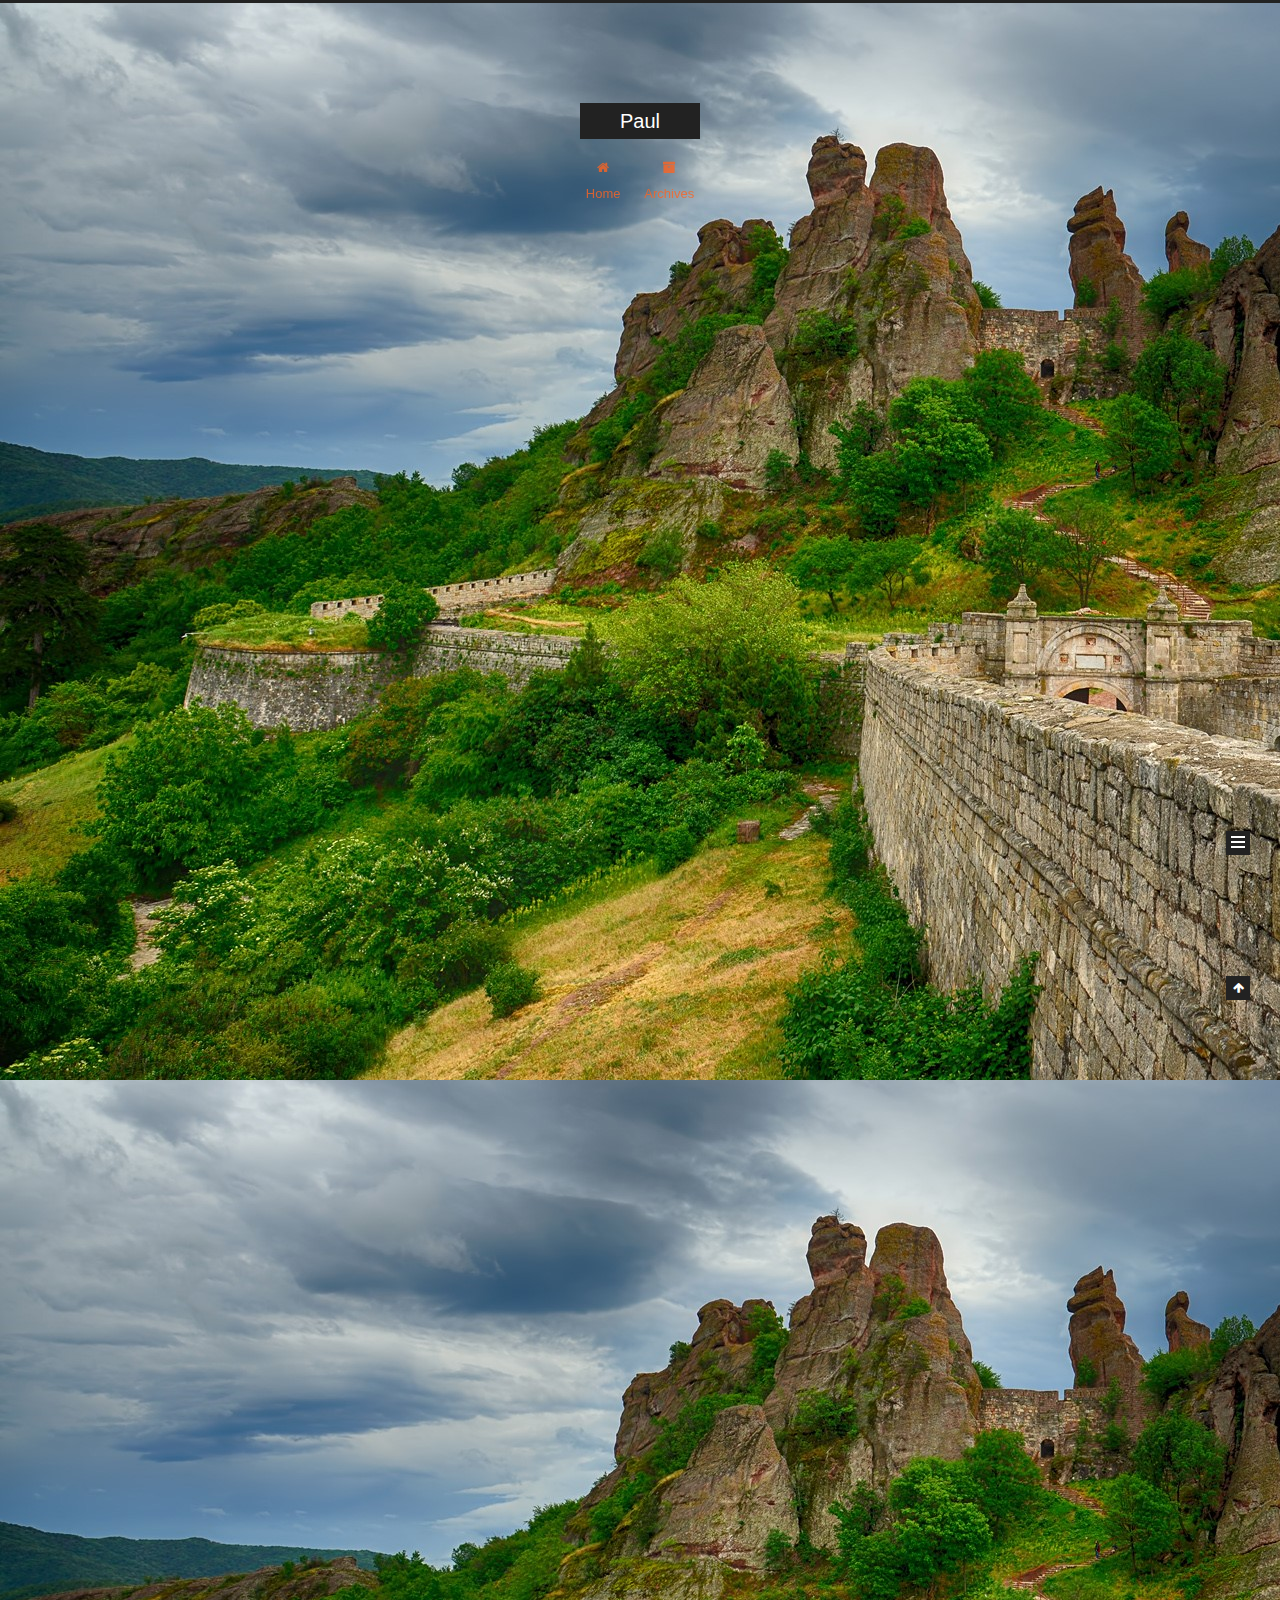
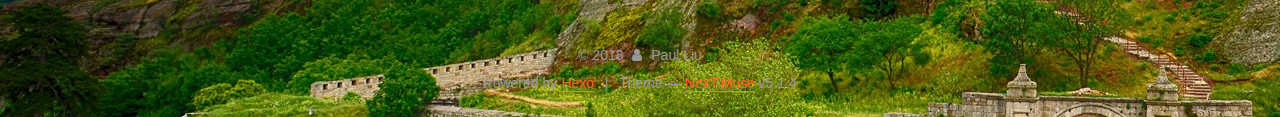
==== index.html @ 0e0c4d27 "Site updated: 2018-06-23 10:55:35" ====
<!DOCTYPE html>



  


<html class="theme-next muse use-motion" lang="">
<head>
  <meta charset="UTF-8"/>
<meta http-equiv="X-UA-Compatible" content="IE=edge" />
<meta name="viewport" content="width=device-width, initial-scale=1, maximum-scale=1"/>
<meta name="theme-color" content="#222">









<meta http-equiv="Cache-Control" content="no-transform" />
<meta http-equiv="Cache-Control" content="no-siteapp" />
















  
  
  <link href="/lib/fancybox/source/jquery.fancybox.css?v=2.1.5" rel="stylesheet" type="text/css" />







<link href="/lib/font-awesome/css/font-awesome.min.css?v=4.6.2" rel="stylesheet" type="text/css" />

<link href="/css/main.css?v=5.1.4" rel="stylesheet" type="text/css" />


  <link rel="apple-touch-icon" sizes="180x180" href="/images/apple-touch-icon-next.png?v=5.1.4">


  <link rel="icon" type="image/png" sizes="32x32" href="/images/favicon-32x32-next.png?v=5.1.4">


  <link rel="icon" type="image/png" sizes="16x16" href="/images/favicon-16x16-next.png?v=5.1.4">


  <link rel="mask-icon" href="/images/logo.svg?v=5.1.4" color="#222">





  <meta name="keywords" content="Hexo, NexT" />










<meta property="og:type" content="website">
<meta property="og:title" content="Paul">
<meta property="og:url" content="http://yoursite.com/index.html">
<meta property="og:site_name" content="Paul">
<meta property="og:locale" content="default">
<meta name="twitter:card" content="summary">
<meta name="twitter:title" content="Paul">



<script type="text/javascript" id="hexo.configurations">
  var NexT = window.NexT || {};
  var CONFIG = {
    root: '/',
    scheme: 'Muse',
    version: '5.1.4',
    sidebar: {"position":"left","display":"post","offset":12,"b2t":false,"scrollpercent":false,"onmobile":false},
    fancybox: true,
    tabs: true,
    motion: {"enable":true,"async":false,"transition":{"post_block":"fadeIn","post_header":"slideDownIn","post_body":"slideDownIn","coll_header":"slideLeftIn","sidebar":"slideUpIn"}},
    duoshuo: {
      userId: '0',
      author: 'Author'
    },
    algolia: {
      applicationID: '',
      apiKey: '',
      indexName: '',
      hits: {"per_page":10},
      labels: {"input_placeholder":"Search for Posts","hits_empty":"We didn't find any results for the search: ${query}","hits_stats":"${hits} results found in ${time} ms"}
    }
  };
</script>



  <link rel="canonical" href="http://yoursite.com/"/>





  <title>Paul</title>
  








</head>

<body itemscope itemtype="http://schema.org/WebPage" lang="default">

  
  
    
  

  <div class="container sidebar-position-left 
  page-home">
    <div class="headband"></div>

    <header id="header" class="header" itemscope itemtype="http://schema.org/WPHeader">
      <div class="header-inner"><div class="site-brand-wrapper">
  <div class="site-meta ">
    

    <div class="custom-logo-site-title">
      <a href="/"  class="brand" rel="start">
        <span class="logo-line-before"><i></i></span>
        <span class="site-title">Paul</span>
        <span class="logo-line-after"><i></i></span>
      </a>
    </div>
      
        <p class="site-subtitle"></p>
      
  </div>

  <div class="site-nav-toggle">
    <button>
      <span class="btn-bar"></span>
      <span class="btn-bar"></span>
      <span class="btn-bar"></span>
    </button>
  </div>
</div>

<nav class="site-nav">
  

  
    <ul id="menu" class="menu">
      
        
        <li class="menu-item menu-item-home">
          <a href="/" rel="section">
            
              <i class="menu-item-icon fa fa-fw fa-home"></i> <br />
            
            Home
          </a>
        </li>
      
        
        <li class="menu-item menu-item-archives">
          <a href="/archives/" rel="section">
            
              <i class="menu-item-icon fa fa-fw fa-archive"></i> <br />
            
            Archives
          </a>
        </li>
      

      
    </ul>
  

  
</nav>



 </div>
    </header>

    <main id="main" class="main">
      <div class="main-inner">
        <div class="content-wrap">
          <div id="content" class="content">
            
  <section id="posts" class="posts-expand">
    
      

  

  
  
  

  <article class="post post-type-normal" itemscope itemtype="http://schema.org/Article">
  
  
  
  <div class="post-block">
    <link itemprop="mainEntityOfPage" href="http://yoursite.com/2018/06/22/first-new-post/">

    <span hidden itemprop="author" itemscope itemtype="http://schema.org/Person">
      <meta itemprop="name" content="Paul Liu">
      <meta itemprop="description" content="">
      <meta itemprop="image" content="/images/avatar.gif">
    </span>

    <span hidden itemprop="publisher" itemscope itemtype="http://schema.org/Organization">
      <meta itemprop="name" content="Paul">
    </span>

    
      <header class="post-header">

        
        
          <h1 class="post-title" itemprop="name headline">
                
                <a class="post-title-link" href="/2018/06/22/first-new-post/" itemprop="url">first new post</a></h1>
        

        <div class="post-meta">
          <span class="post-time">
            
              <span class="post-meta-item-icon">
                <i class="fa fa-calendar-o"></i>
              </span>
              
                <span class="post-meta-item-text">Posted on</span>
              
              <time title="Post created" itemprop="dateCreated datePublished" datetime="2018-06-22T20:59:33+08:00">
                2018-06-22
              </time>
            

            

            
          </span>

          

          
            
          

          
          

          

          

          

        </div>
      </header>
    

    
    
    
    <div class="post-body" itemprop="articleBody">

      
      

      
        
          
            
          
        
      
    </div>
    
    
    

    

    

    

    <footer class="post-footer">
      

      

      

      
      
        <div class="post-eof"></div>
      
    </footer>
  </div>
  
  
  
  </article>


    
      

  

  
  
  

  <article class="post post-type-normal" itemscope itemtype="http://schema.org/Article">
  
  
  
  <div class="post-block">
    <link itemprop="mainEntityOfPage" href="http://yoursite.com/2018/06/22/hello-world/">

    <span hidden itemprop="author" itemscope itemtype="http://schema.org/Person">
      <meta itemprop="name" content="Paul Liu">
      <meta itemprop="description" content="">
      <meta itemprop="image" content="/images/avatar.gif">
    </span>

    <span hidden itemprop="publisher" itemscope itemtype="http://schema.org/Organization">
      <meta itemprop="name" content="Paul">
    </span>

    
      <header class="post-header">

        
        
          <h1 class="post-title" itemprop="name headline">
                
                <a class="post-title-link" href="/2018/06/22/hello-world/" itemprop="url">Hello World</a></h1>
        

        <div class="post-meta">
          <span class="post-time">
            
              <span class="post-meta-item-icon">
                <i class="fa fa-calendar-o"></i>
              </span>
              
                <span class="post-meta-item-text">Posted on</span>
              
              <time title="Post created" itemprop="dateCreated datePublished" datetime="2018-06-22T19:06:23+08:00">
                2018-06-22
              </time>
            

            

            
          </span>

          

          
            
          

          
          

          

          

          

        </div>
      </header>
    

    
    
    
    <div class="post-body" itemprop="articleBody">

      
      

      
        
          
            <p>第一篇博客</p>
<p>Welcome to <a href="https://hexo.io/" target="_blank" rel="noopener">Hexo</a>! This is your very first post. Check <a href="https://hexo.io/docs/" target="_blank" rel="noopener">documentation</a> for more info.  <a href="https://paul12345666.github.io/CustomizedSite/" target="_blank" rel="noopener">另一个网站</a> or you can ask me on <a href="https://github.com/hexojs/hexo/issues" target="_blank" rel="noopener">GitHub</a>.</p>
<h2 id="Quick-Start"><a href="#Quick-Start" class="headerlink" title="Quick Start"></a>Quick Start</h2><h3 id="Create-a-new-post"><a href="#Create-a-new-post" class="headerlink" title="Create a new post"></a>Create a new post</h3><figure class="highlight bash"><table><tr><td class="gutter"><pre><span class="line">1</span><br><span class="line">2</span><br><span class="line">3</span><br><span class="line">4</span><br></pre></td><td class="code"><pre><span class="line">$ hexo new <span class="string">"My New Post"</span></span><br><span class="line">$ hexo new <span class="string">"My New Post"</span>$ hexo new <span class="string">"My New Post"</span>$ hexo new <span class="string">"My New Post"</span></span><br><span class="line">$ hexo new <span class="string">"My New Post"</span></span><br><span class="line">$ hexo new <span class="string">"My New Post"</span></span><br></pre></td></tr></table></figure>
<p>More info: <a href="https://hexo.io/docs/writing.html" target="_blank" rel="noopener">Writing</a></p>
<h3 id="Run-server"><a href="#Run-server" class="headerlink" title="Run server"></a>Run server</h3><figure class="highlight bash"><table><tr><td class="gutter"><pre><span class="line">1</span><br></pre></td><td class="code"><pre><span class="line">$ hexo server</span><br></pre></td></tr></table></figure>
<p>More info: <a href="https://hexo.io/docs/server.html" target="_blank" rel="noopener">Server</a></p>
<h3 id="Generate-static-files"><a href="#Generate-static-files" class="headerlink" title="Generate static files"></a>Generate static files</h3><figure class="highlight bash"><table><tr><td class="gutter"><pre><span class="line">1</span><br></pre></td><td class="code"><pre><span class="line">$ hexo generate</span><br></pre></td></tr></table></figure>
<p>More info: <a href="https://hexo.io/docs/generating.html" target="_blank" rel="noopener">Generating</a></p>
<h3 id="Deploy-to-remote-sites"><a href="#Deploy-to-remote-sites" class="headerlink" title="Deploy to remote sites"></a>Deploy to remote sites</h3><figure class="highlight bash"><table><tr><td class="gutter"><pre><span class="line">1</span><br></pre></td><td class="code"><pre><span class="line">$ hexo deploy</span><br></pre></td></tr></table></figure>
<p>More info: <a href="https://hexo.io/docs/deployment.html" target="_blank" rel="noopener">Deployment</a></p>

          
        
      
    </div>
    
    
    

    

    

    

    <footer class="post-footer">
      

      

      

      
      
        <div class="post-eof"></div>
      
    </footer>
  </div>
  
  
  
  </article>


    
  </section>

  


          </div>
          


          

        </div>
        
          
  
  <div class="sidebar-toggle">
    <div class="sidebar-toggle-line-wrap">
      <span class="sidebar-toggle-line sidebar-toggle-line-first"></span>
      <span class="sidebar-toggle-line sidebar-toggle-line-middle"></span>
      <span class="sidebar-toggle-line sidebar-toggle-line-last"></span>
    </div>
  </div>

  <aside id="sidebar" class="sidebar">
    
    <div class="sidebar-inner">

      

      

      <section class="site-overview-wrap sidebar-panel sidebar-panel-active">
        <div class="site-overview">
          <div class="site-author motion-element" itemprop="author" itemscope itemtype="http://schema.org/Person">
            
              <p class="site-author-name" itemprop="name">Paul Liu</p>
              <p class="site-description motion-element" itemprop="description"></p>
          </div>

          <nav class="site-state motion-element">

            
              <div class="site-state-item site-state-posts">
              
                <a href="/archives/">
              
                  <span class="site-state-item-count">2</span>
                  <span class="site-state-item-name">posts</span>
                </a>
              </div>
            

            

            

          </nav>

          

          

          
          

          
          

          

        </div>
      </section>

      

      

    </div>
  </aside>


        
      </div>
    </main>

    <footer id="footer" class="footer">
      <div class="footer-inner">
        <div class="copyright">&copy; <span itemprop="copyrightYear">2018</span>
  <span class="with-love">
    <i class="fa fa-user"></i>
  </span>
  <span class="author" itemprop="copyrightHolder">Paul Liu</span>

  
</div>


  <div class="powered-by">Powered by <a class="theme-link" target="_blank" href="https://hexo.io">Hexo</a></div>



  <span class="post-meta-divider">|</span>



  <div class="theme-info">Theme &mdash; <a class="theme-link" target="_blank" href="https://github.com/iissnan/hexo-theme-next">NexT.Muse</a> v5.1.4</div>




        







        
      </div>
    </footer>

    
      <div class="back-to-top">
        <i class="fa fa-arrow-up"></i>
        
      </div>
    

    

  </div>

  

<script type="text/javascript">
  if (Object.prototype.toString.call(window.Promise) !== '[object Function]') {
    window.Promise = null;
  }
</script>









  












  
  
    <script type="text/javascript" src="/lib/jquery/index.js?v=2.1.3"></script>
  

  
  
    <script type="text/javascript" src="/lib/fastclick/lib/fastclick.min.js?v=1.0.6"></script>
  

  
  
    <script type="text/javascript" src="/lib/jquery_lazyload/jquery.lazyload.js?v=1.9.7"></script>
  

  
  
    <script type="text/javascript" src="/lib/velocity/velocity.min.js?v=1.2.1"></script>
  

  
  
    <script type="text/javascript" src="/lib/velocity/velocity.ui.min.js?v=1.2.1"></script>
  

  
  
    <script type="text/javascript" src="/lib/fancybox/source/jquery.fancybox.pack.js?v=2.1.5"></script>
  


  


  <script type="text/javascript" src="/js/src/utils.js?v=5.1.4"></script>

  <script type="text/javascript" src="/js/src/motion.js?v=5.1.4"></script>



  
  

  

  


  <script type="text/javascript" src="/js/src/bootstrap.js?v=5.1.4"></script>



  


  




	





  





  












  





  

  

  

  
  

  

  

  

</body>
</html>
---- css/main.css ----
/* normalize.css v3.0.2 | MIT License | git.io/normalize */
html {
  font-family: sans-serif; /* 1 */
  -ms-text-size-adjust: 100%; /* 2 */
  -webkit-text-size-adjust: 100%; /* 2 */
}
body {
  margin: 0;
}
article,
aside,
details,
figcaption,
figure,
footer,
header,
hgroup,
main,
menu,
nav,
section,
summary {
  display: block;
}
audio,
canvas,
progress,
video {
  display: inline-block; /* 1 */
  vertical-align: baseline; /* 2 */
}
audio:not([controls]) {
  display: none;
  height: 0;
}
[hidden],
template {
  display: none;
}
a {
  background-color: transparent;
}
a:active,
a:hover {
  outline: 0;
}
abbr[title] {
  border-bottom: 1px dotted;
}
b,
strong {
  font-weight: bold;
}
dfn {
  font-style: italic;
}
h1 {
  font-size: 2em;
  margin: 0.67em 0;
}
mark {
  background: #ff0;
  color: #000;
}
small {
  font-size: 80%;
}
sub,
sup {
  font-size: 75%;
  line-height: 0;
  position: relative;
  vertical-align: baseline;
}
sup {
  top: -0.5em;
}
sub {
  bottom: -0.25em;
}
img {
  border: 0;
}
svg:not(:root) {
  overflow: hidden;
}
figure {
  margin: 1em 40px;
}
hr {
  -moz-box-sizing: content-box;
  box-sizing: content-box;
  height: 0;
}
pre {
  overflow: auto;
}
code,
kbd,
pre,
samp {
  font-family: monospace, monospace;
  font-size: 1em;
}
button,
input,
optgroup,
select,
textarea {
  color: inherit; /* 1 */
  font: inherit; /* 2 */
  margin: 0; /* 3 */
}
button {
  overflow: visible;
}
button,
select {
  text-transform: none;
}
button,
html input[type="button"],
input[type="reset"],
input[type="submit"] {
  -webkit-appearance: button; /* 2 */
  cursor: pointer; /* 3 */
}
button[disabled],
html input[disabled] {
  cursor: default;
}
button::-moz-focus-inner,
input::-moz-focus-inner {
  border: 0;
  padding: 0;
}
input {
  line-height: normal;
}
input[type="checkbox"],
input[type="radio"] {
  box-sizing: border-box; /* 1 */
  padding: 0; /* 2 */
}
input[type="number"]::-webkit-inner-spin-button,
input[type="number"]::-webkit-outer-spin-button {
  height: auto;
}
input[type="search"] {
  -webkit-appearance: textfield; /* 1 */
  -moz-box-sizing: content-box;
  -webkit-box-sizing: content-box; /* 2 */
  box-sizing: content-box;
}
input[type="search"]::-webkit-search-cancel-button,
input[type="search"]::-webkit-search-decoration {
  -webkit-appearance: none;
}
fieldset {
  border: 1px solid #c0c0c0;
  margin: 0 2px;
  padding: 0.35em 0.625em 0.75em;
}
legend {
  border: 0; /* 1 */
  padding: 0; /* 2 */
}
textarea {
  overflow: auto;
}
optgroup {
  font-weight: bold;
}
table {
  border-collapse: collapse;
  border-spacing: 0;
}
td,
th {
  padding: 0;
}
::selection {
  background: #262a30;
  color: #fc6423;
}
body {
  position: relative;
  font-family: 'Lato', "PingFang SC", "Microsoft YaHei", sans-serif;
  font-size: 14px;
  line-height: 2;
  color: #87daff;
  background: #fc6423;
}
@media (max-width: 767px) {
  body {
    padding-right: 0 !important;
  }
}
@media (min-width: 768px) and (max-width: 991px) {
  body {
    padding-right: 0 !important;
  }
}
@media (min-width: 1600px) {
  body {
    font-size: 16px;
  }
}
h1,
h2,
h3,
h4,
h5,
h6 {
  margin: 0;
  padding: 0;
  font-weight: bold;
  line-height: 1.5;
  font-family: 'Lato', "PingFang SC", "Microsoft YaHei", sans-serif;
}
h2,
h3,
h4,
h5,
h6 {
  margin: 20px 0 15px;
}
h1 {
  font-size: 22px;
}
@media (max-width: 767px) {
  h1 {
    font-size: 18px;
  }
}
h2 {
  font-size: 20px;
}
@media (max-width: 767px) {
  h2 {
    font-size: 16px;
  }
}
h3 {
  font-size: 18px;
}
@media (max-width: 767px) {
  h3 {
    font-size: 14px;
  }
}
h4 {
  font-size: 16px;
}
@media (max-width: 767px) {
  h4 {
    font-size: 12px;
  }
}
h5 {
  font-size: 14px;
}
@media (max-width: 767px) {
  h5 {
    font-size: 10px;
  }
}
h6 {
  font-size: 12px;
}
@media (max-width: 767px) {
  h6 {
    font-size: 8px;
  }
}
p {
  margin: 0 0 20px 0;
}
a {
  color: #fc6423;
  text-decoration: none;
  outline: none;
  border-bottom: 1px solid #999;
  word-wrap: break-word;
}
a:hover {
  color: #eee;
  border-bottom-color: #222;
}
blockquote {
  margin: 0;
  padding: 0;
}
img {
  display: block;
  margin: auto;
  max-width: 100%;
  height: auto;
}
hr {
  margin: 40px 0;
  height: 3px;
  border: none;
  background-color: #ddd;
  background-image: repeating-linear-gradient(-45deg, #fff, #fff 4px, transparent 4px, transparent 8px);
}
blockquote {
  padding: 0 15px;
  color: #666;
  border-left: 4px solid #ddd;
}
blockquote cite::before {
  content: "-";
  padding: 0 5px;
}
dt {
  font-weight: 700;
}
dd {
  margin: 0;
  padding: 0;
}
kbd {
  border: 1px solid #ccc;
  border-radius: 0.2em;
  box-shadow: 0.1em 0.1em 0.2em rgba(0,0,0,0.1);
  background-color: #f9f9f9;
  font-family: inherit;
  background-image: -webkit-linear-gradient(top, #eee, #fff, #eee);
  padding: 0.1em 0.3em;
  white-space: nowrap;
}
.text-left {
  text-align: left;
}
.text-center {
  text-align: center;
}
.text-right {
  text-align: right;
}
.text-justify {
  text-align: justify;
}
.text-nowrap {
  white-space: nowrap;
}
.text-lowercase {
  text-transform: lowercase;
}
.text-uppercase {
  text-transform: uppercase;
}
.text-capitalize {
  text-transform: capitalize;
}
.center-block {
  display: block;
  margin-left: auto;
  margin-right: auto;
}
.clearfix:before,
.clearfix:after {
  content: " ";
  display: table;
}
.clearfix:after {
  clear: both;
}
.pullquote {
  width: 45%;
}
.pullquote.left {
  float: left;
  margin-left: 5px;
  margin-right: 10px;
}
.pullquote.right {
  float: right;
  margin-left: 10px;
  margin-right: 5px;
}
.affix.affix.affix {
  position: fixed;
}
.translation {
  margin-top: -20px;
  font-size: 14px;
  color: #999;
}
.scrollbar-measure {
  width: 100px;
  height: 100px;
  overflow: scroll;
  position: absolute;
  top: -9999px;
}
.use-motion .motion-element {
  opacity: 0;
}
table {
  margin: 20px 0;
  width: 100%;
  border-collapse: collapse;
  border-spacing: 0;
  border: 1px solid #ddd;
  font-size: 14px;
  table-layout: fixed;
  word-wrap: break-all;
}
table>tbody>tr:nth-of-type(odd) {
  background-color: #f9f9f9;
}
table>tbody>tr:hover {
  background-color: #f5f5f5;
}
caption,
th,
td {
  padding: 8px;
  text-align: left;
  vertical-align: middle;
  font-weight: normal;
}
th,
td {
  border-bottom: 3px solid #ddd;
  border-right: 1px solid #eee;
}
th {
  padding-bottom: 10px;
  font-weight: 700;
}
td {
  border-bottom-width: 1px;
}
html,
body {
  height: 100%;
}
.container {
  position: relative;
  min-height: 100%;
}
.header-inner {
  margin: 0 auto;
  padding: 100px 0 70px;
  width: 700px;
}
@media (min-width: 1600px) {
  .container .header-inner {
    width: 900px;
  }
}
.main {
  padding-bottom: 150px;
}
.main-inner {
  margin: 0 auto;
  width: 700px;
}
@media (min-width: 1600px) {
  .container .main-inner {
    width: 900px;
  }
}
.footer {
  position: absolute;
  left: 0;
  bottom: 0;
  width: 100%;
  min-height: 50px;
}
.footer-inner {
  box-sizing: border-box;
  margin: 20px auto;
  width: 700px;
}
@media (min-width: 1600px) {
  .container .footer-inner {
    width: 900px;
  }
}
pre,
.highlight {
  overflow: auto;
  margin: 20px 0;
  padding: 0;
  font-size: 13px;
  color: #4d4d4c;
  background: #f7f7f7;
  line-height: 1.6;
}
pre,
code {
  font-family: consolas, Menlo, "PingFang SC", "Microsoft YaHei", monospace;
}
code {
  padding: 2px 4px;
  word-wrap: break-word;
  color: #ff2a2a;
  background: #eee;
  border-radius: 3px;
  font-size: 13px;
}
pre {
  padding: 10px;
}
pre code {
  padding: 0;
  color: #4d4d4c;
  background: none;
  text-shadow: none;
}
.highlight {
  border-radius: 1px;
}
.highlight pre {
  border: none;
  margin: 0;
  padding: 10px 0;
}
.highlight table {
  margin: 0;
  width: auto;
  border: none;
}
.highlight td {
  border: none;
  padding: 0;
}
.highlight figcaption {
  font-size: 1em;
  color: #4d4d4c;
  line-height: 1em;
  margin-bottom: 1em;
}
.highlight figcaption:before,
.highlight figcaption:after {
  content: " ";
  display: table;
}
.highlight figcaption:after {
  clear: both;
}
.highlight figcaption a {
  float: right;
  color: #4d4d4c;
}
.highlight figcaption a:hover {
  border-bottom-color: #4d4d4c;
}
.highlight .gutter pre {
  padding-left: 10px;
  padding-right: 10px;
  color: #869194;
  text-align: right;
  background-color: #eff2f3;
}
.highlight .code pre {
  width: 100%;
  padding-left: 10px;
  padding-right: 10px;
  background-color: #f7f7f7;
}
.highlight .line {
  height: 20px;
}
.gutter {
  -webkit-user-select: none;
  -moz-user-select: none;
  -ms-user-select: none;
  user-select: none;
}
.gist table {
  width: auto;
}
.gist table td {
  border: none;
}
pre .deletion {
  background: #fdd;
}
pre .addition {
  background: #dfd;
}
pre .meta {
  color: #8959a8;
}
pre .comment {
  color: #8e908c;
}
pre .variable,
pre .attribute,
pre .tag,
pre .regexp,
pre .ruby .constant,
pre .xml .tag .title,
pre .xml .pi,
pre .xml .doctype,
pre .html .doctype,
pre .css .id,
pre .css .class,
pre .css .pseudo {
  color: #c82829;
}
pre .number,
pre .preprocessor,
pre .built_in,
pre .literal,
pre .params,
pre .constant,
pre .command {
  color: #f5871f;
}
pre .ruby .class .title,
pre .css .rules .attribute,
pre .string,
pre .value,
pre .inheritance,
pre .header,
pre .ruby .symbol,
pre .xml .cdata,
pre .special,
pre .number,
pre .formula {
  color: #718c00;
}
pre .title,
pre .css .hexcolor {
  color: #3e999f;
}
pre .function,
pre .python .decorator,
pre .python .title,
pre .ruby .function .title,
pre .ruby .title .keyword,
pre .perl .sub,
pre .javascript .title,
pre .coffeescript .title {
  color: #4271ae;
}
pre .keyword,
pre .javascript .function {
  color: #8959a8;
}
.full-image.full-image.full-image.full-image {
  border: none;
  max-width: 100%;
  width: auto;
  margin: 20px auto 25px;
}
@media (min-width: 992px) {
  .full-image.full-image.full-image.full-image {
    max-width: none;
    width: 110%;
    margin: 25px -5%;
  }
}
.blockquote-center,
.page-home .post-type-quote blockquote,
.page-post-detail .post-type-quote blockquote {
  position: relative;
  margin: 40px 0;
  padding: 0;
  border-left: none;
  text-align: center;
}
.blockquote-center::before,
.page-home .post-type-quote blockquote::before,
.page-post-detail .post-type-quote blockquote::before,
.blockquote-center::after,
.page-home .post-type-quote blockquote::after,
.page-post-detail .post-type-quote blockquote::after {
  position: absolute;
  content: ' ';
  display: block;
  width: 100%;
  height: 24px;
  opacity: 0.2;
  background-repeat: no-repeat;
  background-position: 0 -6px;
  background-size: 22px 22px;
}
.blockquote-center::before,
.page-home .post-type-quote blockquote::before,
.page-post-detail .post-type-quote blockquote::before {
  top: -20px;
  background-image: url("../images/quote-l.svg");
  border-top: 1px solid #ccc;
}
.blockquote-center::after,
.page-home .post-type-quote blockquote::after,
.page-post-detail .post-type-quote blockquote::after {
  bottom: -20px;
  background-image: url("../images/quote-r.svg");
  border-bottom: 1px solid #ccc;
  background-position: 100% 8px;
}
.blockquote-center p,
.page-home .post-type-quote blockquote p,
.page-post-detail .post-type-quote blockquote p,
.blockquote-center div,
.page-home .post-type-quote blockquote div,
.page-post-detail .post-type-quote blockquote div {
  text-align: center;
}
.post .post-body .group-picture img {
  box-sizing: border-box;
  padding: 0 3px;
  border: none;
}
.post .group-picture-row {
  overflow: hidden;
  margin-top: 6px;
}
.post .group-picture-row:first-child {
  margin-top: 0;
}
.post .group-picture-column {
  float: left;
}
.page-post-detail .post-body .group-picture-column {
  float: none;
  margin-top: 10px;
  width: auto !important;
}
.page-post-detail .post-body .group-picture-column img {
  margin: 0 auto;
}
.page-archive .group-picture-container {
  overflow: hidden;
}
.page-archive .group-picture-row {
  float: left;
}
.page-archive .group-picture-row:first-child {
  margin-top: 6px;
}
.page-archive .group-picture-column {
  max-width: 150px;
  max-height: 150px;
}
.post-body .note {
  position: relative;
  padding: 15px;
  margin-bottom: 20px;
  border: 1px solid #eee;
  border-left-width: 5px;
  border-radius: 3px;
}
.post-body .note h2,
.post-body .note h3,
.post-body .note h4,
.post-body .note h5,
.post-body .note h6 {
  margin-top: 0;
  margin-bottom: 0;
  border-bottom: initial;
  padding-top: 0 !important;
}
.post-body .note p:first-child,
.post-body .note ul:first-child,
.post-body .note ol:first-child,
.post-body .note table:first-child,
.post-body .note pre:first-child,
.post-body .note blockquote:first-child {
  margin-top: 0;
}
.post-body .note p:last-child,
.post-body .note ul:last-child,
.post-body .note ol:last-child,
.post-body .note table:last-child,
.post-body .note pre:last-child,
.post-body .note blockquote:last-child {
  margin-bottom: 0;
}
.post-body .note.default {
  border-left-color: #777;
}
.post-body .note.default h2,
.post-body .note.default h3,
.post-body .note.default h4,
.post-body .note.default h5,
.post-body .note.default h6 {
  color: #777;
}
.post-body .note.primary {
  border-left-color: #6f42c1;
}
.post-body .note.primary h2,
.post-body .note.primary h3,
.post-body .note.primary h4,
.post-body .note.primary h5,
.post-body .note.primary h6 {
  color: #6f42c1;
}
.post-body .note.info {
  border-left-color: #428bca;
}
.post-body .note.info h2,
.post-body .note.info h3,
.post-body .note.info h4,
.post-body .note.info h5,
.post-body .note.info h6 {
  color: #428bca;
}
.post-body .note.success {
  border-left-color: #5cb85c;
}
.post-body .note.success h2,
.post-body .note.success h3,
.post-body .note.success h4,
.post-body .note.success h5,
.post-body .note.success h6 {
  color: #5cb85c;
}
.post-body .note.warning {
  border-left-color: #f0ad4e;
}
.post-body .note.warning h2,
.post-body .note.warning h3,
.post-body .note.warning h4,
.post-body .note.warning h5,
.post-body .note.warning h6 {
  color: #f0ad4e;
}
.post-body .note.danger {
  border-left-color: #d9534f;
}
.post-body .note.danger h2,
.post-body .note.danger h3,
.post-body .note.danger h4,
.post-body .note.danger h5,
.post-body .note.danger h6 {
  color: #d9534f;
}
.post-body .label {
  display: inline;
  padding: 0 2px;
  white-space: nowrap;
}
.post-body .label.default {
  background-color: #f0f0f0;
}
.post-body .label.primary {
  background-color: #efe6f7;
}
.post-body .label.info {
  background-color: #e5f2f8;
}
.post-body .label.success {
  background-color: #e7f4e9;
}
.post-body .label.warning {
  background-color: #fcf6e1;
}
.post-body .label.danger {
  background-color: #fae8eb;
}
.post-body .tabs {
  position: relative;
  display: block;
  margin-bottom: 20px;
  padding-top: 10px;
}
.post-body .tabs ul.nav-tabs {
  margin: 0;
  padding: 0;
  display: flex;
  margin-bottom: -1px;
}
@media (max-width: 413px) {
  .post-body .tabs ul.nav-tabs {
    display: block;
    margin-bottom: 5px;
  }
}
.post-body .tabs ul.nav-tabs li.tab {
  list-style-type: none !important;
  margin: 0 0.25em 0 0;
  border-top: 3px solid transparent;
  border-left: 1px solid transparent;
  border-right: 1px solid transparent;
}
@media (max-width: 413px) {
  .post-body .tabs ul.nav-tabs li.tab {
    margin: initial;
    border-top: 1px solid transparent;
    border-left: 3px solid transparent;
    border-right: 1px solid transparent;
    border-bottom: 1px solid transparent;
  }
}
.post-body .tabs ul.nav-tabs li.tab a {
  outline: 0;
  border-bottom: initial;
  display: block;
  line-height: 1.8em;
  padding: 0.25em 0.75em;
  transition-duration: 0.2s;
  transition-timing-function: ease-out;
  transition-delay: 0s;
}
.post-body .tabs ul.nav-tabs li.tab a i {
  width: 1.285714285714286em;
}
.post-body .tabs ul.nav-tabs li.tab.active {
  border-top: 3px solid #fc6423;
  border-left: 1px solid #ddd;
  border-right: 1px solid #ddd;
  background-color: #fff;
}
@media (max-width: 413px) {
  .post-body .tabs ul.nav-tabs li.tab.active {
    border-top: 1px solid #ddd;
    border-left: 3px solid #fc6423;
    border-right: 1px solid #ddd;
    border-bottom: 1px solid #ddd;
  }
}
.post-body .tabs ul.nav-tabs li.tab.active a {
  cursor: default;
  color: #fc6423;
}
.post-body .tabs .tab-content {
  background-color: #fff;
}
.post-body .tabs .tab-content .tab-pane {
  border: 1px solid #ddd;
  padding: 20px 20px 0 20px;
}
.post-body .tabs .tab-content .tab-pane:not(.active) {
  display: none !important;
}
.post-body .tabs .tab-content .tab-pane.active {
  display: block !important;
}
.btn {
  display: inline-block;
  padding: 0 20px;
  font-size: 14px;
  color: #fff;
  background: #222;
  border: 2px solid #222;
  text-decoration: none;
  border-radius: 0;
  transition-property: background-color;
  transition-duration: 0.2s;
  transition-timing-function: ease-in-out;
  transition-delay: 0s;
  line-height: 2;
}
.btn:hover {
  border-color: #222;
  color: #222;
  background: #fff;
}
.btn +.btn {
  margin: 0 0 8px 8px;
}
.btn .fa-fw {
  width: 1.285714285714286em;
  text-align: left;
}
.btn-bar {
  display: block;
  width: 22px;
  height: 2px;
  background: #87daff;
  border-radius: 1px;
}
.btn-bar+.btn-bar {
  margin-top: 4px;
}
.pagination {
  margin: 120px 0 40px;
  text-align: center;
  border-top: 1px solid #eee;
}
.page-number-basic,
.pagination .prev,
.pagination .next,
.pagination .page-number,
.pagination .space {
  display: inline-block;
  position: relative;
  top: -1px;
  margin: 0 10px;
  padding: 0 11px;
}
@media (max-width: 767px) {
  .page-number-basic,
  .pagination .prev,
  .pagination .next,
  .pagination .page-number,
  .pagination .space {
    margin: 0 5px;
  }
}
.pagination .prev,
.pagination .next,
.pagination .page-number {
  border-bottom: 0;
  border-top: 1px solid #eee;
  transition-property: border-color;
  transition-duration: 0.2s;
  transition-timing-function: ease-in-out;
  transition-delay: 0s;
}
.pagination .prev:hover,
.pagination .next:hover,
.pagination .page-number:hover {
  border-top-color: #222;
}
.pagination .space {
  padding: 0;
  margin: 0;
}
.pagination .prev {
  margin-left: 0;
}
.pagination .next {
  margin-right: 0;
}
.pagination .page-number.current {
  color: #fff;
  background: #ccc;
  border-top-color: #ccc;
}
@media (max-width: 767px) {
  .pagination {
    border-top: none;
  }
  .pagination .prev,
  .pagination .next,
  .pagination .page-number {
    margin-bottom: 10px;
    border-top: 0;
    border-bottom: 1px solid #eee;
    padding: 0 10px;
  }
  .pagination .prev:hover,
  .pagination .next:hover,
  .pagination .page-number:hover {
    border-bottom-color: #222;
  }
}
.comments {
  margin: 60px 20px 0;
}
.tag-cloud {
  text-align: center;
}
.tag-cloud a {
  display: inline-block;
  margin: 10px;
}
.back-to-top {
  box-sizing: border-box;
  position: fixed;
  bottom: -100px;
  right: 30px;
  z-index: 1050;
  padding: 0 6px;
  width: 24px;
  background: #222;
  font-size: 12px;
  opacity: 1;
  color: #fff;
  cursor: pointer;
  text-align: center;
  -webkit-transform: translateZ(0);
  transition-property: bottom;
  transition-duration: 0.2s;
  transition-timing-function: ease-in-out;
  transition-delay: 0s;
}
@media (min-width: 768px) and (max-width: 991px) {
  .back-to-top {
    display: none !important;
  }
}
@media (max-width: 767px) {
  .back-to-top {
    display: none !important;
  }
}
.back-to-top.back-to-top-on {
  bottom: 19px;
}
.header {
  background: transparent;
}
.header-inner {
  position: relative;
}
.headband {
  height: 3px;
  background: #222;
}
.site-meta {
  margin: 0;
  text-align: center;
}
@media (max-width: 767px) {
  .site-meta {
    text-align: center;
  }
}
.brand {
  position: relative;
  display: inline-block;
  padding: 0 40px;
  color: #fff;
  background: #222;
  border-bottom: none;
}
.brand:hover {
  color: #fff;
}
.logo {
  display: inline-block;
  margin-right: 5px;
  line-height: 36px;
  vertical-align: top;
}
.site-title {
  display: inline-block;
  vertical-align: top;
  line-height: 36px;
  font-size: 20px;
  font-weight: normal;
  font-family: 'Lato', "PingFang SC", "Microsoft YaHei", sans-serif;
}
.site-subtitle {
  margin-top: 10px;
  font-size: 13px;
  color: #ff2a2a;
}
.use-motion .brand {
  opacity: 0;
}
.use-motion .logo,
.use-motion .site-title,
.use-motion .site-subtitle {
  opacity: 0;
  position: relative;
  top: -10px;
}
.site-nav-toggle {
  display: none;
  position: absolute;
  top: 10px;
  left: 10px;
}
@media (max-width: 767px) {
  .site-nav-toggle {
    display: block;
  }
}
.site-nav-toggle button {
  margin-top: 2px;
  padding: 9px 10px;
  background: transparent;
  border: none;
}
@media (max-width: 767px) {
  .site-nav {
    display: none;
    margin: 0 -10px;
    padding: 0 10px;
    clear: both;
    border-top: 1px solid #ddd;
  }
}
@media (min-width: 768px) and (max-width: 991px) {
  .site-nav {
    display: block !important;
  }
}
@media (min-width: 992px) {
  .site-nav {
    display: block !important;
  }
}
.menu {
  margin-top: 20px;
  padding-left: 0;
  text-align: center;
}
.menu .menu-item {
  display: inline-block;
  margin: 0 10px;
  list-style: none;
}
@media screen and (max-width: 767px) {
  .menu .menu-item {
    margin-top: 10px;
  }
}
.menu .menu-item a {
  display: block;
  font-size: 13px;
  line-height: inherit;
  border-bottom: 1px solid transparent;
  transition-property: border-color;
  transition-duration: 0.2s;
  transition-timing-function: ease-in-out;
  transition-delay: 0s;
}
.menu .menu-item a:hover {
  border-bottom-color: #222;
}
.menu .menu-item .fa {
  margin-right: 5px;
}
.use-motion .menu-item {
  opacity: 0;
}
.post-body {
  font-family: 'Lato', "PingFang SC", "Microsoft YaHei", sans-serif;
}
@media (max-width: 767px) {
  .post-body {
    word-break: break-word;
  }
}
.post-body .fancybox img {
  display: block !important;
  margin: 0 auto;
  cursor: pointer;
  cursor: zoom-in;
  cursor: -webkit-zoom-in;
}
.post-body .image-caption,
.post-body .figure .caption {
  margin: -20px auto 15px;
  text-align: center;
  font-size: 14px;
  color: #999;
  font-weight: bold;
  line-height: 1;
}
.post-sticky-flag {
  display: inline-block;
  font-size: 16px;
  -ms-transform: rotate(30deg);
  -webkit-transform: rotate(30deg);
  -moz-transform: rotate(30deg);
  -ms-transform: rotate(30deg);
  -o-transform: rotate(30deg);
  transform: rotate(30deg);
}
.use-motion .post-block,
.use-motion .pagination,
.use-motion .comments {
  opacity: 0;
}
.use-motion .post-header {
  opacity: 0;
}
.use-motion .post-body {
  opacity: 0;
}
.use-motion .collection-title {
  opacity: 0;
}
.posts-expand {
  padding-top: 40px;
}
@media (max-width: 767px) {
  .posts-expand {
    margin: 0 20px;
  }
  .post-body pre .gutter pre {
    padding-right: 10px;
  }
  .post-body .highlight {
    margin-left: 0px;
    margin-right: 0px;
    padding: 0;
  }
  .post-body .highlight .gutter pre {
    padding-right: 10px;
  }
}
@media (min-width: 992px) {
  .posts-expand .post-body {
    text-align: justify;
  }
}
.posts-expand .post-body h2,
.posts-expand .post-body h3,
.posts-expand .post-body h4,
.posts-expand .post-body h5,
.posts-expand .post-body h6 {
  padding-top: 10px;
}
.posts-expand .post-body h2 .header-anchor,
.posts-expand .post-body h3 .header-anchor,
.posts-expand .post-body h4 .header-anchor,
.posts-expand .post-body h5 .header-anchor,
.posts-expand .post-body h6 .header-anchor {
  float: right;
  margin-left: 10px;
  color: #ccc;
  border-bottom-style: none;
  visibility: hidden;
}
.posts-expand .post-body h2 .header-anchor:hover,
.posts-expand .post-body h3 .header-anchor:hover,
.posts-expand .post-body h4 .header-anchor:hover,
.posts-expand .post-body h5 .header-anchor:hover,
.posts-expand .post-body h6 .header-anchor:hover {
  color: inherit;
}
.posts-expand .post-body h2:hover .header-anchor,
.posts-expand .post-body h3:hover .header-anchor,
.posts-expand .post-body h4:hover .header-anchor,
.posts-expand .post-body h5:hover .header-anchor,
.posts-expand .post-body h6:hover .header-anchor {
  visibility: visible;
}
.posts-expand .post-body ul li {
  list-style: circle;
}
.posts-expand .post-body img {
  box-sizing: border-box;
  margin: auto;
  padding: 3px;
  border: 1px solid #ddd;
}
.posts-expand .post-body .fancybox img {
  margin: 0 auto 25px;
}
@media (max-width: 767px) {
  .posts-collapse {
    margin: 0 20px;
  }
  .posts-collapse .post-title,
  .posts-collapse .post-meta {
    display: block;
    width: auto;
    text-align: left;
  }
}
.posts-collapse {
  position: relative;
  z-index: 1010;
  margin-left: 55px;
}
.posts-collapse::after {
  content: " ";
  position: absolute;
  top: 20px;
  left: 0;
  margin-left: -2px;
  width: 4px;
  height: 100%;
  background: #f5f5f5;
  z-index: -1;
}
@media (max-width: 767px) {
  .posts-collapse {
    margin: 0 20px;
  }
}
.posts-collapse .collection-title {
  position: relative;
  margin: 60px 0;
}
.posts-collapse .collection-title h1,
.posts-collapse .collection-title h2 {
  margin-left: 20px;
}
.posts-collapse .collection-title small {
  color: #bbb;
  margin-left: 5px;
}
.posts-collapse .collection-title::before {
  content: " ";
  position: absolute;
  left: 0;
  top: 50%;
  margin-left: -4px;
  margin-top: -4px;
  width: 8px;
  height: 8px;
  background: #bbb;
  border-radius: 50%;
}
.posts-collapse .post {
  margin: 30px 0;
}
.posts-collapse .post-header {
  position: relative;
  transition-duration: 0.2s;
  transition-timing-function: ease-in-out;
  transition-delay: 0s;
  transition-property: border;
  border-bottom: 1px dashed #ccc;
}
.posts-collapse .post-header::before {
  content: " ";
  position: absolute;
  left: 0;
  top: 12px;
  width: 6px;
  height: 6px;
  margin-left: -4px;
  background: #bbb;
  border-radius: 50%;
  border: 1px solid #fff;
  transition-duration: 0.2s;
  transition-timing-function: ease-in-out;
  transition-delay: 0s;
  transition-property: background;
}
.posts-collapse .post-header:hover {
  border-bottom-color: #666;
}
.posts-collapse .post-header:hover::before {
  background: #222;
}
.posts-collapse .post-meta {
  position: absolute;
  font-size: 12px;
  left: 20px;
  top: 5px;
}
.posts-collapse .post-comments-count {
  display: none;
}
.posts-collapse .post-title {
  margin-left: 60px;
  font-size: 16px;
  font-weight: normal;
  line-height: inherit;
}
.posts-collapse .post-title::after {
  margin-left: 3px;
  opacity: 0.6;
}
.posts-collapse .post-title a {
  color: #666;
  border-bottom: none;
}
.page-home .post-type-quote .post-header,
.page-post-detail .post-type-quote .post-header,
.page-home .post-type-quote .post-tags,
.page-post-detail .post-type-quote .post-tags {
  display: none;
}
.posts-expand .post-title {
  text-align: center;
  word-break: break-word;
  font-weight: 400;
}
.posts-expand .post-title-link {
  display: inline-block;
  position: relative;
  color: #0684bd;
  border-bottom: none;
  line-height: 1.2;
  vertical-align: top;
}
.posts-expand .post-title-link::before {
  content: "";
  position: absolute;
  width: 100%;
  height: 2px;
  bottom: 0;
  left: 0;
  background-color: #000;
  visibility: hidden;
  -webkit-transform: scaleX(0);
  -moz-transform: scaleX(0);
  -ms-transform: scaleX(0);
  -o-transform: scaleX(0);
  transform: scaleX(0);
  transition-duration: 0.2s;
  transition-timing-function: ease-in-out;
  transition-delay: 0s;
}
.posts-expand .post-title-link:hover::before {
  visibility: visible;
  -webkit-transform: scaleX(1);
  -moz-transform: scaleX(1);
  -ms-transform: scaleX(1);
  -o-transform: scaleX(1);
  transform: scaleX(1);
}
.posts-expand .post-title-link .fa {
  font-size: 16px;
}
.posts-expand .post-meta {
  margin: 3px 0 60px 0;
  color: #999;
  font-family: 'Lato', "PingFang SC", "Microsoft YaHei", sans-serif;
  font-size: 12px;
  text-align: center;
}
.posts-expand .post-meta .post-category-list {
  display: inline-block;
  margin: 0;
  padding: 3px;
}
.posts-expand .post-meta .post-category-list-link {
  color: #999;
}
.posts-expand .post-meta .post-description {
  font-size: 14px;
  margin-top: 2px;
}
.post-meta-divider {
  margin: 0 0.5em;
}
.post-meta-item-icon {
  margin-right: 3px;
}
@media (min-width: 768px) and (max-width: 991px) {
  .post-meta-item-icon {
    display: inline-block;
  }
}
@media (max-width: 767px) {
  .post-meta-item-icon {
    display: inline-block;
  }
}
@media (min-width: 768px) and (max-width: 991px) {
  .post-meta-item-text {
    display: none;
  }
}
@media (max-width: 767px) {
  .post-meta-item-text {
    display: none;
  }
}
@media (max-width: 767px) {
  .posts-expand .post-comments-count {
    display: none;
  }
}
.post-button {
  margin-top: 40px;
}
.posts-expand .post-tags {
  margin-top: 40px;
  text-align: center;
}
.posts-expand .post-tags a {
  display: inline-block;
  margin-right: 10px;
  font-size: 13px;
}
.post-nav {
  display: table;
  margin-top: 15px;
  width: 100%;
  border-top: 1px solid #eee;
}
.post-nav-divider {
  display: table-cell;
  width: 10%;
}
.post-nav-item {
  display: table-cell;
  padding: 10px 0 0 0;
  width: 45%;
  vertical-align: top;
}
.post-nav-item a {
  position: relative;
  display: block;
  line-height: 25px;
  font-size: 14px;
  color: #fc6423;
  border-bottom: none;
}
.post-nav-item a:hover {
  color: #eee;
  border-bottom: none;
}
.post-nav-item a:active {
  top: 2px;
}
.post-nav-item .fa {
  position: absolute;
  top: 8px;
  left: 0;
  font-size: 12px;
}
.post-nav-next a {
  padding-left: 15px;
}
.post-nav-prev {
  text-align: right;
}
.post-nav-prev a {
  padding-right: 15px;
}
.post-nav-prev .fa {
  right: 0;
  left: auto;
}
.posts-expand .post-eof {
  display: block;
  margin: 80px auto 60px;
  width: 8%;
  height: 1px;
  background: #ccc;
  text-align: center;
}
.post:last-child .post-eof.post-eof.post-eof {
  display: none;
}
.post-gallery {
  display: table;
  table-layout: fixed;
  width: 100%;
  border-collapse: separate;
}
.post-gallery-row {
  display: table-row;
}
.post-gallery .post-gallery-img {
  display: table-cell;
  text-align: center;
  vertical-align: middle;
  border: none;
}
.post-gallery .post-gallery-img img {
  max-width: 100%;
  max-height: 100%;
  border: none;
}
.fancybox-close,
.fancybox-close:hover {
  border: none;
}
.rtl.post-body p,
.rtl.post-body a,
.rtl.post-body h1,
.rtl.post-body h2,
.rtl.post-body h3,
.rtl.post-body h4,
.rtl.post-body h5,
.rtl.post-body h6,
.rtl.post-body li,
.rtl.post-body ul,
.rtl.post-body ol {
  direction: rtl;
  font-family: UKIJ Ekran;
}
.rtl.post-title {
  font-family: UKIJ Ekran;
}
.sidebar {
  position: fixed;
  right: 0;
  top: 0;
  bottom: 0;
  width: 0;
  z-index: 1040;
  box-shadow: inset 0 2px 6px #000;
  background: #222;
  -webkit-transform: translateZ(0);
}
.sidebar a {
  color: #999;
  border-bottom-color: #0684bd;
}
.sidebar a:hover {
  color: #eee;
}
@media (min-width: 768px) and (max-width: 991px) {
  .sidebar {
    display: none !important;
  }
}
@media (max-width: 767px) {
  .sidebar {
    display: none !important;
  }
}
.sidebar-inner {
  position: relative;
  padding: 20px 10px;
  color: #999;
  text-align: center;
}
.site-overview-wrap {
  overflow: hidden;
}
.site-overview {
  overflow-y: auto;
  overflow-x: hidden;
}
.sidebar-toggle {
  position: fixed;
  right: 30px;
  bottom: 45px;
  width: 14px;
  height: 14px;
  padding: 5px;
  background: #222;
  line-height: 0;
  z-index: 1050;
  cursor: pointer;
  -webkit-transform: translateZ(0);
}
@media (min-width: 768px) and (max-width: 991px) {
  .sidebar-toggle {
    display: none !important;
  }
}
@media (max-width: 767px) {
  .sidebar-toggle {
    display: none !important;
  }
}
.sidebar-toggle-line {
  position: relative;
  display: inline-block;
  vertical-align: top;
  height: 2px;
  width: 100%;
  background: #fff;
  margin-top: 3px;
}
.sidebar-toggle-line:first-child {
  margin-top: 0;
}
.site-author-image {
  display: block;
  margin: 0 auto;
  padding: 2px;
  max-width: 96px;
  height: auto;
  border: 2px solid #333;
}
.site-author-name {
  margin: 5px 0 0;
  text-align: center;
  color: #f5f5f5;
  font-weight: normal;
}
.site-description {
  margin-top: 5px;
  text-align: center;
  font-size: 14px;
  color: #999;
}
.site-state {
  overflow: hidden;
  line-height: 1.4;
  white-space: nowrap;
  text-align: center;
}
.site-state-item {
  display: inline-block;
  padding: 0 15px;
  border-left: 1px solid #333;
}
.site-state-item:first-child {
  border-left: none;
}
.site-state-item a {
  border-bottom: none;
}
.site-state-item-count {
  display: block;
  text-align: center;
  color: inherit;
  font-weight: 600;
  font-size: 18px;
}
.site-state-item-name {
  font-size: 13px;
  color: inherit;
}
.feed-link {
  margin-top: 20px;
}
.feed-link a {
  display: inline-block;
  padding: 0 15px;
  color: #fc6423;
  border: 1px solid #fc6423;
  border-radius: 4px;
}
.feed-link a i {
  color: #fc6423;
  font-size: 14px;
}
.feed-link a:hover {
  color: #fff;
  background: #fc6423;
}
.feed-link a:hover i {
  color: #fff;
}
.links-of-author {
  margin-top: 20px;
}
.links-of-author a {
  display: inline-block;
  vertical-align: middle;
  margin-right: 10px;
  margin-bottom: 10px;
  border-bottom-color: #0684bd;
  font-size: 13px;
}
.links-of-author a:before {
  display: inline-block;
  vertical-align: middle;
  margin-right: 3px;
  content: " ";
  width: 4px;
  height: 4px;
  border-radius: 50%;
  background: #ff3642;
}
.links-of-blogroll {
  font-size: 13px;
}
.links-of-blogroll-title {
  margin-top: 20px;
  font-size: 14px;
  font-weight: 600;
}
.links-of-blogroll-list {
  margin: 0;
  padding: 0;
  list-style: none;
}
.links-of-blogroll-item {
  padding: 2px 10px;
}
.links-of-blogroll-item a {
  max-width: 280px;
  box-sizing: border-box;
  display: inline-block;
  overflow: hidden;
  white-space: nowrap;
  text-overflow: ellipsis;
}
.sidebar-nav {
  margin: 0 0 20px;
  padding-left: 0;
}
.sidebar-nav li {
  display: inline-block;
  cursor: pointer;
  border-bottom: 1px solid transparent;
  font-size: 14px;
  color: #ff2a2a;
}
.sidebar-nav li:hover {
  color: #f5f5f5;
}
.page-post-detail .sidebar-nav-toc {
  padding: 0 5px;
}
.page-post-detail .sidebar-nav-overview {
  margin-left: 10px;
}
.sidebar-nav .sidebar-nav-active {
  color: #87daff;
  border-bottom-color: #87daff;
}
.sidebar-nav .sidebar-nav-active:hover {
  color: #87daff;
}
.sidebar-panel {
  display: none;
}
.sidebar-panel-active {
  display: block;
}
.post-toc-empty {
  font-size: 14px;
  color: #666;
}
.post-toc-wrap {
  overflow: hidden;
}
.post-toc {
  overflow: auto;
}
.post-toc ol {
  margin: 0;
  padding: 0 2px 5px 10px;
  text-align: left;
  list-style: none;
  font-size: 14px;
}
.post-toc ol > ol {
  padding-left: 0;
}
.post-toc ol a {
  transition-duration: 0.2s;
  transition-timing-function: ease-in-out;
  transition-delay: 0s;
  transition-property: all;
  color: #ff2a2a;
  border-bottom-color: #ff2a2a;
}
.post-toc ol a:hover {
  color: #ff2a2a;
  border-bottom-color: #ff2a2a;
}
.post-toc .nav-item {
  overflow: hidden;
  text-overflow: ellipsis;
  text-align: justify;
  white-space: nowrap;
  line-height: 1.8;
}
.post-toc .nav .nav-child {
  display: none;
}
.post-toc .nav .active > .nav-child {
  display: block;
}
.post-toc .nav .active-current > .nav-child {
  display: block;
}
.post-toc .nav .active-current > .nav-child > .nav-item {
  display: block;
}
.post-toc .nav .active > a {
  color: #87daff;
  border-bottom-color: #87daff;
}
.post-toc .nav .active-current > a {
  color: #87daff;
}
.post-toc .nav .active-current > a:hover {
  color: #87daff;
}
.footer {
  font-size: 14px;
  color: #999;
}
.footer img {
  border: none;
}
.footer-inner {
  text-align: center;
}
.with-love {
  display: inline-block;
  margin: 0 5px;
}
.powered-by,
.theme-info {
  display: inline-block;
}
.cc-license {
  margin-top: 10px;
  text-align: center;
}
.cc-license .cc-opacity {
  opacity: 0.7;
  border-bottom: none;
}
.cc-license .cc-opacity:hover {
  opacity: 0.9;
}
.cc-license img {
  display: inline-block;
}
.theme-next #ds-thread #ds-reset {
  color: #555;
}
.theme-next #ds-thread #ds-reset .ds-replybox {
  margin-bottom: 30px;
}
.theme-next #ds-thread #ds-reset .ds-replybox .ds-avatar,
.theme-next #ds-reset .ds-avatar img {
  box-shadow: none;
}
.theme-next #ds-thread #ds-reset .ds-textarea-wrapper {
  border-color: #c7d4e1;
  background: none;
  border-top-right-radius: 3px;
  border-top-left-radius: 3px;
}
.theme-next #ds-thread #ds-reset .ds-textarea-wrapper textarea {
  height: 60px;
}
.theme-next #ds-reset .ds-rounded-top {
  border-radius: 0;
}
.theme-next #ds-thread #ds-reset .ds-post-toolbar {
  box-sizing: border-box;
  border: 1px solid #c7d4e1;
  background: #f6f8fa;
}
.theme-next #ds-thread #ds-reset .ds-post-options {
  height: 40px;
  border: none;
  background: none;
}
.theme-next #ds-thread #ds-reset .ds-toolbar-buttons {
  top: 11px;
}
.theme-next #ds-thread #ds-reset .ds-sync {
  top: 5px;
}
.theme-next #ds-thread #ds-reset .ds-post-button {
  top: 4px;
  right: 5px;
  width: 90px;
  height: 30px;
  border: 1px solid #c5ced7;
  border-radius: 3px;
  background-image: linear-gradient(#fbfbfc, #f5f7f9);
  color: #60676d;
}
.theme-next #ds-thread #ds-reset .ds-post-button:hover {
  background-position: 0 -30px;
  color: #60676d;
}
.theme-next #ds-thread #ds-reset .ds-comments-info {
  padding: 10px 0;
}
.theme-next #ds-thread #ds-reset .ds-sort {
  display: none;
}
.theme-next #ds-thread #ds-reset li.ds-tab a.ds-current {
  border: none;
  background: #f6f8fa;
  color: #60676d;
}
.theme-next #ds-thread #ds-reset li.ds-tab a.ds-current:hover {
  background-color: #e9f0f7;
  color: #60676d;
}
.theme-next #ds-thread #ds-reset li.ds-tab a {
  border-radius: 2px;
  padding: 5px;
}
.theme-next #ds-thread #ds-reset .ds-login-buttons p {
  color: #999;
  line-height: 36px;
}
.theme-next #ds-thread #ds-reset .ds-login-buttons .ds-service-list li {
  height: 28px;
}
.theme-next #ds-thread #ds-reset .ds-service-list a {
  background: none;
  padding: 5px;
  border: 1px solid;
  border-radius: 3px;
  text-align: center;
}
.theme-next #ds-thread #ds-reset .ds-service-list a:hover {
  color: #fff;
  background: #666;
}
.theme-next #ds-thread #ds-reset .ds-service-list .ds-weibo {
  color: #fc9b00;
  border-color: #fc9b00;
}
.theme-next #ds-thread #ds-reset .ds-service-list .ds-weibo:hover {
  background: #fc9b00;
}
.theme-next #ds-thread #ds-reset .ds-service-list .ds-qq {
  color: #60a3ec;
  border-color: #60a3ec;
}
.theme-next #ds-thread #ds-reset .ds-service-list .ds-qq:hover {
  background: #60a3ec;
}
.theme-next #ds-thread #ds-reset .ds-service-list .ds-renren {
  color: #2e7ac4;
  border-color: #2e7ac4;
}
.theme-next #ds-thread #ds-reset .ds-service-list .ds-renren:hover {
  background: #2e7ac4;
}
.theme-next #ds-thread #ds-reset .ds-service-list .ds-douban {
  color: #37994c;
  border-color: #37994c;
}
.theme-next #ds-thread #ds-reset .ds-service-list .ds-douban:hover {
  background: #37994c;
}
.theme-next #ds-thread #ds-reset .ds-service-list .ds-kaixin {
  color: #fef20d;
  border-color: #fef20d;
}
.theme-next #ds-thread #ds-reset .ds-service-list .ds-kaixin:hover {
  background: #fef20d;
}
.theme-next #ds-thread #ds-reset .ds-service-list .ds-netease {
  color: #f00;
  border-color: #f00;
}
.theme-next #ds-thread #ds-reset .ds-service-list .ds-netease:hover {
  background: #f00;
}
.theme-next #ds-thread #ds-reset .ds-service-list .ds-sohu {
  color: #ffcb05;
  border-color: #ffcb05;
}
.theme-next #ds-thread #ds-reset .ds-service-list .ds-sohu:hover {
  background: #ffcb05;
}
.theme-next #ds-thread #ds-reset .ds-service-list .ds-baidu {
  color: #2831e0;
  border-color: #2831e0;
}
.theme-next #ds-thread #ds-reset .ds-service-list .ds-baidu:hover {
  background: #2831e0;
}
.theme-next #ds-thread #ds-reset .ds-service-list .ds-google {
  color: #166bec;
  border-color: #166bec;
}
.theme-next #ds-thread #ds-reset .ds-service-list .ds-google:hover {
  background: #166bec;
}
.theme-next #ds-thread #ds-reset .ds-service-list .ds-weixin {
  color: #00ce0d;
  border-color: #00ce0d;
}
.theme-next #ds-thread #ds-reset .ds-service-list .ds-weixin:hover {
  background: #00ce0d;
}
.theme-next #ds-thread #ds-reset .ds-service-list .ds-more-services {
  border: none;
}
.theme-next #ds-thread #ds-reset .ds-service-list .ds-more-services:hover {
  background: none;
}
.theme-next #ds-reset .duoshuo-ua-admin {
  display: inline-block;
  color: #f00;
}
.theme-next #ds-reset .duoshuo-ua-platform,
.theme-next #ds-reset .duoshuo-ua-browser {
  color: #ccc;
}
.theme-next #ds-reset .duoshuo-ua-platform .fa,
.theme-next #ds-reset .duoshuo-ua-browser .fa {
  display: inline-block;
  margin-right: 3px;
}
.theme-next #ds-reset .duoshuo-ua-separator {
  display: inline-block;
  margin-left: 5px;
}
.theme-next .this_ua {
  background-color: #ccc !important;
  border-radius: 4px;
  padding: 0 5px !important;
  margin: 1px 1px !important;
  border: 1px solid #bbb !important;
  color: #fff;
  display: inline-block !important;
}
.theme-next .this_ua.admin {
  background-color: #d9534f !important;
  border-color: #d9534f !important;
}
.theme-next .this_ua.platform.iOS,
.theme-next .this_ua.platform.Mac,
.theme-next .this_ua.platform.Windows {
  background-color: #39b3d7 !important;
  border-color: #46b8da !important;
}
.theme-next .this_ua.platform.Linux {
  background-color: #3a3a3a !important;
  border-color: #1f1f1f !important;
}
.theme-next .this_ua.platform.Android {
  background-color: #00c47d !important;
  border-color: #01b171 !important;
}
.theme-next .this_ua.browser.Mobile,
.theme-next .this_ua.browser.Chrome {
  background-color: #5cb85c !important;
  border-color: #4cae4c !important;
}
.theme-next .this_ua.browser.Firefox {
  background-color: #f0ad4e !important;
  border-color: #eea236 !important;
}
.theme-next .this_ua.browser.Maxthon,
.theme-next .this_ua.browser.IE {
  background-color: #428bca !important;
  border-color: #357ebd !important;
}
.theme-next .this_ua.browser.baidu,
.theme-next .this_ua.browser.UCBrowser,
.theme-next .this_ua.browser.Opera {
  background-color: #d9534f !important;
  border-color: #d43f3a !important;
}
.theme-next .this_ua.browser.Android,
.theme-next .this_ua.browser.QQBrowser {
  background-color: #78ace9 !important;
  border-color: #4cae4c !important;
}
.post-spread {
  margin-top: 20px;
  text-align: center;
}
.jiathis_style {
  display: inline-block;
}
.jiathis_style a {
  border: none;
}
.fa {
  font-family: FontAwesome !important;
}
.post-spread {
  margin-top: 20px;
  text-align: center;
}
.bdshare-slide-button-box a {
  border: none;
}
.bdsharebuttonbox {
  display: inline-block;
}
.bdsharebuttonbox a {
  border: none;
}
.local-search-pop-overlay {
  position: fixed;
  width: 100%;
  height: 100%;
  top: 0;
  left: 0;
  z-index: 2080;
  background-color: rgba(0,0,0,0.3);
}
.local-search-popup {
  display: none;
  position: fixed;
  top: 10%;
  left: 50%;
  margin-left: -350px;
  width: 700px;
  height: 80%;
  padding: 0;
  background: #fff;
  color: #333;
  z-index: 9999;
  border-radius: 5px;
}
@media (max-width: 767px) {
  .local-search-popup {
    padding: 0;
    top: 0;
    left: 0;
    margin: 0;
    width: 100%;
    height: 100%;
    border-radius: 0;
  }
}
.local-search-popup ul.search-result-list {
  padding: 0;
  margin: 0 5px;
}
.local-search-popup p.search-result {
  border-bottom: 1px dashed #ccc;
  padding: 5px 0;
}
.local-search-popup a.search-result-title {
  font-weight: bold;
  font-size: 16px;
}
.local-search-popup .search-keyword {
  border-bottom: 1px dashed #f00;
  font-weight: bold;
  color: #f00;
}
.local-search-popup .local-search-header {
  padding: 5px;
  height: 36px;
  background: #f5f5f5;
  border-top-left-radius: 5px;
  border-top-right-radius: 5px;
}
.local-search-popup #local-search-result {
  overflow: auto;
  position: relative;
  padding: 5px 25px;
  height: calc(100% - 55px);
}
.local-search-popup .local-search-input-wrapper {
  display: inline-block;
  width: calc(100% - 90px);
  height: 36px;
  line-height: 36px;
  padding: 0 5px;
}
.local-search-popup .local-search-input-wrapper input {
  padding: 8px 0;
  height: 20px;
  display: block;
  width: 100%;
  outline: none;
  border: none;
  background: transparent;
  vertical-align: middle;
}
.local-search-popup .search-icon,
.local-search-popup .popup-btn-close {
  display: inline-block;
  font-size: 18px;
  color: #999;
  height: 36px;
  width: 18px;
  padding-left: 10px;
  padding-right: 10px;
}
.local-search-popup .search-icon {
  float: left;
}
.local-search-popup .popup-btn-close {
  border-left: 1px solid #eee;
  float: right;
  cursor: pointer;
}
.local-search-popup #no-result {
  position: absolute;
  left: 50%;
  top: 50%;
  -webkit-transform: translate(-50%, -50%);
  -webkit-transform: translate(-50%, -50%);
  -moz-transform: translate(-50%, -50%);
  -ms-transform: translate(-50%, -50%);
  -o-transform: translate(-50%, -50%);
  transform: translate(-50%, -50%);
  color: #ccc;
}
.site-uv,
.site-pv,
.page-pv {
  display: inline-block;
}
.site-uv .busuanzi-value,
.site-pv .busuanzi-value,
.page-pv .busuanzi-value {
  margin: 0 5px;
}
.site-uv {
  margin-right: 10px;
}
.site-uv::after {
  content: "|";
  padding-left: 10px;
}
.page-archive .archive-page-counter {
  position: relative;
  top: 3px;
  left: 20px;
}
@media (max-width: 767px) {
  .page-archive .archive-page-counter {
    top: 5px;
  }
}
.page-archive .posts-collapse .archive-move-on {
  position: absolute;
  top: 11px;
  left: 0;
  margin-left: -6px;
  width: 10px;
  height: 10px;
  opacity: 0.5;
  background: #0684bd;
  border: 1px solid #fff;
  border-radius: 50%;
}
.category-all-page .category-all-title {
  text-align: center;
}
.category-all-page .category-all {
  margin-top: 20px;
}
.category-all-page .category-list {
  margin: 0;
  padding: 0;
  list-style: none;
}
.category-all-page .category-list-item {
  margin: 5px 10px;
}
.category-all-page .category-list-count {
  color: #bbb;
}
.category-all-page .category-list-count:before {
  display: inline;
  content: " (";
}
.category-all-page .category-list-count:after {
  display: inline;
  content: ") ";
}
.category-all-page .category-list-child {
  padding-left: 10px;
}
#schedule ul#event-list {
  padding-left: 30px;
}
#schedule ul#event-list hr {
  margin: 20px 0 45px 0 !important;
  background: #222;
}
#schedule ul#event-list hr:after {
  display: inline-block;
  content: 'NOW';
  background: #222;
  color: #fff;
  font-weight: bold;
  text-align: right;
  padding: 0 5px;
}
#schedule ul#event-list li.event {
  margin: 20px 0px;
  background: #f9f9f9;
  padding-left: 10px;
  min-height: 40px;
}
#schedule ul#event-list li.event h2.event-summary {
  margin: 0;
  padding-bottom: 3px;
}
#schedule ul#event-list li.event h2.event-summary:before {
  display: inline-block;
  font-family: FontAwesome;
  font-size: 8px;
  content: '\f111';
  vertical-align: middle;
  margin-right: 25px;
  color: #bbb;
}
#schedule ul#event-list li.event span.event-relative-time {
  display: inline-block;
  font-size: 12px;
  font-weight: 400;
  padding-left: 12px;
  color: #bbb;
}
#schedule ul#event-list li.event span.event-details {
  display: block;
  color: #bbb;
  margin-left: 56px;
  padding-top: 3px;
  padding-bottom: 6px;
  text-indent: -24px;
  line-height: 18px;
}
#schedule ul#event-list li.event span.event-details:before {
  text-indent: 0;
  display: inline-block;
  width: 14px;
  font-family: FontAwesome;
  text-align: center;
  margin-right: 9px;
  color: #bbb;
}
#schedule ul#event-list li.event span.event-details.event-location:before {
  content: '\f041';
}
#schedule ul#event-list li.event span.event-details.event-duration:before {
  content: '\f017';
}
#schedule ul#event-list li.event-past {
  background: #fcfcfc;
}
#schedule ul#event-list li.event-past > * {
  opacity: 0.6;
}
#schedule ul#event-list li.event-past h2.event-summary {
  color: #bbb;
}
#schedule ul#event-list li.event-past h2.event-summary:before {
  color: #dfdfdf;
}
#schedule ul#event-list li.event-now {
  background: #222;
  color: #fff;
  padding: 15px 0 15px 10px;
}
#schedule ul#event-list li.event-now h2.event-summary:before {
  -webkit-transform: scale(1.2);
  -moz-transform: scale(1.2);
  -ms-transform: scale(1.2);
  -o-transform: scale(1.2);
  transform: scale(1.2);
  color: #fff;
  animation: dot-flash 1s alternate infinite ease-in-out;
}
#schedule ul#event-list li.event-now * {
  color: #fff !important;
}
@-moz-keyframes dot-flash {
  from {
    opacity: 1;
    -webkit-transform: scale(1.1);
    -moz-transform: scale(1.1);
    -ms-transform: scale(1.1);
    -o-transform: scale(1.1);
    transform: scale(1.1);
  }
  to {
    opacity: 0;
    -webkit-transform: scale(1);
    -moz-transform: scale(1);
    -ms-transform: scale(1);
    -o-transform: scale(1);
    transform: scale(1);
  }
}
@-webkit-keyframes dot-flash {
  from {
    opacity: 1;
    -webkit-transform: scale(1.1);
    -moz-transform: scale(1.1);
    -ms-transform: scale(1.1);
    -o-transform: scale(1.1);
    transform: scale(1.1);
  }
  to {
    opacity: 0;
    -webkit-transform: scale(1);
    -moz-transform: scale(1);
    -ms-transform: scale(1);
    -o-transform: scale(1);
    transform: scale(1);
  }
}
@-o-keyframes dot-flash {
  from {
    opacity: 1;
    -webkit-transform: scale(1.1);
    -moz-transform: scale(1.1);
    -ms-transform: scale(1.1);
    -o-transform: scale(1.1);
    transform: scale(1.1);
  }
  to {
    opacity: 0;
    -webkit-transform: scale(1);
    -moz-transform: scale(1);
    -ms-transform: scale(1);
    -o-transform: scale(1);
    transform: scale(1);
  }
}
@keyframes dot-flash {
  from {
    opacity: 1;
    -webkit-transform: scale(1.1);
    -moz-transform: scale(1.1);
    -ms-transform: scale(1.1);
    -o-transform: scale(1.1);
    transform: scale(1.1);
  }
  to {
    opacity: 0;
    -webkit-transform: scale(1);
    -moz-transform: scale(1);
    -ms-transform: scale(1);
    -o-transform: scale(1);
    transform: scale(1);
  }
}
.page-post-detail .sidebar-toggle-line {
  background: #87daff;
}
.page-post-detail .comments {
  overflow: hidden;
}
@media (max-width: 767px) {
  .header-inner,
  .container .main-inner,
  .footer-inner {
    width: auto;
  }
}
embed {
  display: block;
  margin: 0px auto 25px auto;
}
.custom-logo .site-meta-headline {
  text-align: center;
}
.custom-logo .brand {
  background: none;
}
.custom-logo .site-title {
  margin: 10px auto 0;
  font-size: 24px;
  color: #222;
}
.custom-logo .site-title a {
  border: none;
}
.custom-logo-image {
  margin: 0 auto;
  padding: 5px;
  max-width: 150px;
  background: #fff;
}
@media (max-width: 767px) {
  .site-nav {
    position: absolute;
    left: 0;
    top: 52px;
    margin: 0;
    width: 100%;
    padding: 0;
    background: #fff;
    border-bottom: 1px solid #ddd;
    z-index: 1030;
  }
}
@media (max-width: 767px) {
  .menu {
    text-align: left;
  }
}
@media (max-width: 767px) {
  .menu .menu-item {
    display: block;
    margin: 0 10px;
    vertical-align: top;
  }
}
@media (max-width: 767px) {
  .menu .menu-item br {
    display: none;
  }
}
@media (max-width: 767px) {
  .menu .menu-item a {
    padding: 5px 10px;
  }
}
.menu .menu-item .fa {
  margin-right: 0;
}
.site-search form {
  display: none;
}
.links-of-blogroll-inline .links-of-blogroll-item {
  display: inline-block;
}
body {
  background: url("/images/backGround.jpg");
}
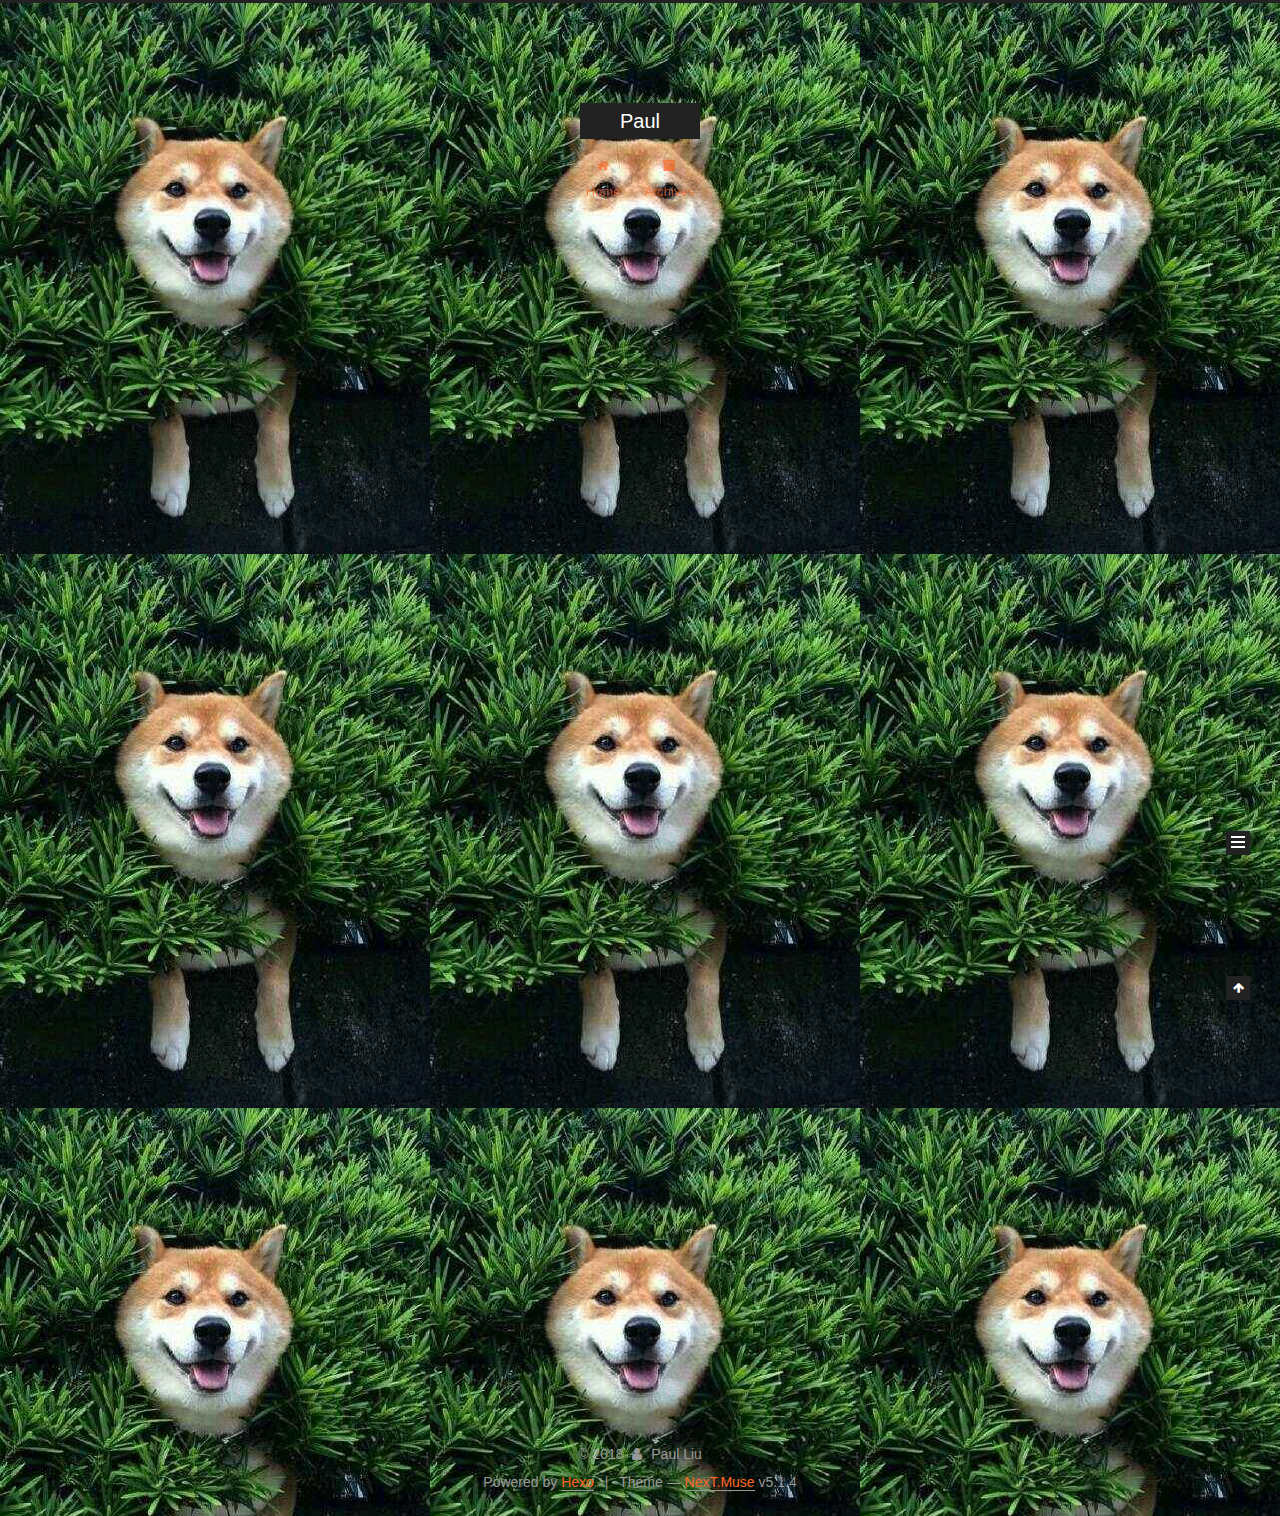
==== commit 3ea43b28: "Site updated: 2018-06-23 14:00:07" ====
--- a/index.html
+++ b/index.html
@@ -229,125 +229,6 @@
   
   
   <div class="post-block">
-    <link itemprop="mainEntityOfPage" href="http://yoursite.com/2018/06/22/first-new-post/">
-
-    <span hidden itemprop="author" itemscope itemtype="http://schema.org/Person">
-      <meta itemprop="name" content="Paul Liu">
-      <meta itemprop="description" content="">
-      <meta itemprop="image" content="/images/avatar.gif">
-    </span>
-
-    <span hidden itemprop="publisher" itemscope itemtype="http://schema.org/Organization">
-      <meta itemprop="name" content="Paul">
-    </span>
-
-    
-      <header class="post-header">
-
-        
-        
-          <h1 class="post-title" itemprop="name headline">
-                
-                <a class="post-title-link" href="/2018/06/22/first-new-post/" itemprop="url">first new post</a></h1>
-        
-
-        <div class="post-meta">
-          <span class="post-time">
-            
-              <span class="post-meta-item-icon">
-                <i class="fa fa-calendar-o"></i>
-              </span>
-              
-                <span class="post-meta-item-text">Posted on</span>
-              
-              <time title="Post created" itemprop="dateCreated datePublished" datetime="2018-06-22T20:59:33+08:00">
-                2018-06-22
-              </time>
-            
-
-            
-
-            
-          </span>
-
-          
-
-          
-            
-          
-
-          
-          
-
-          
-
-          
-
-          
-
-        </div>
-      </header>
-    
-
-    
-    
-    
-    <div class="post-body" itemprop="articleBody">
-
-      
-      
-
-      
-        
-          
-            
-          
-        
-      
-    </div>
-    
-    
-    
-
-    
-
-    
-
-    
-
-    <footer class="post-footer">
-      
-
-      
-
-      
-
-      
-      
-        <div class="post-eof"></div>
-      
-    </footer>
-  </div>
-  
-  
-  
-  </article>
-
-
-    
-      
-
-  
-
-  
-  
-  
-
-  <article class="post post-type-normal" itemscope itemtype="http://schema.org/Article">
-  
-  
-  
-  <div class="post-block">
     <link itemprop="mainEntityOfPage" href="http://yoursite.com/2018/06/22/hello-world/">
 
     <span hidden itemprop="author" itemscope itemtype="http://schema.org/Person">
@@ -510,7 +391,7 @@
               
                 <a href="/archives/">
               
-                  <span class="site-state-item-count">2</span>
+                  <span class="site-state-item-count">1</span>
                   <span class="site-state-item-name">posts</span>
                 </a>
               </div>
--- a/css/main.css
+++ b/css/main.css
@@ -1822,7 +1822,7 @@
   width: 4px;
   height: 4px;
   border-radius: 50%;
-  background: #ff3642;
+  background: #ff128f;
 }
 .links-of-blogroll {
   font-size: 13px;
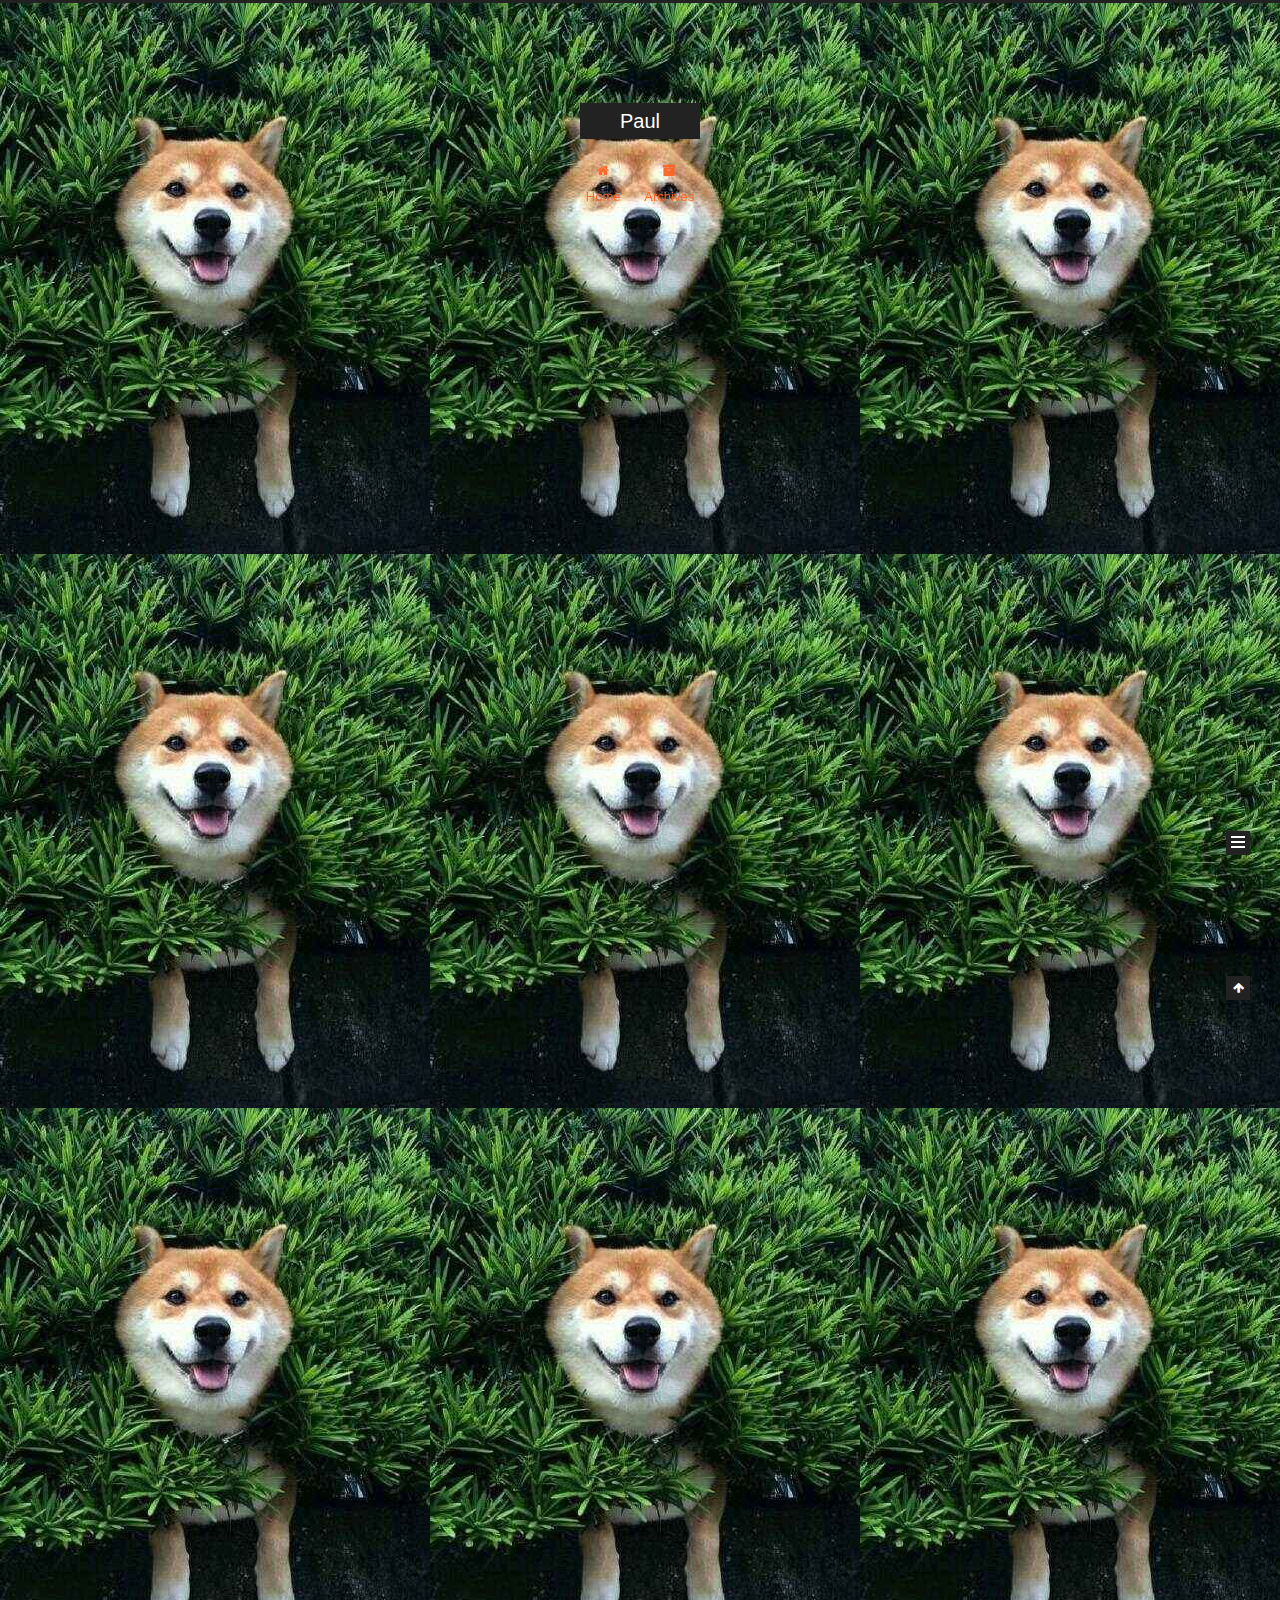
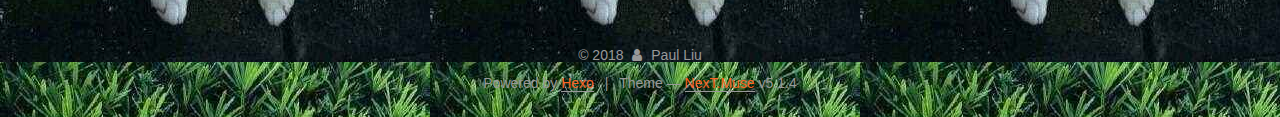
==== commit edc7fb2f: "Site updated: 2018-06-23 14:06:20" ====
--- a/index.html
+++ b/index.html
@@ -229,6 +229,125 @@
   
   
   <div class="post-block">
+    <link itemprop="mainEntityOfPage" href="http://yoursite.com/2018/06/22/first-new-post/">
+
+    <span hidden itemprop="author" itemscope itemtype="http://schema.org/Person">
+      <meta itemprop="name" content="Paul Liu">
+      <meta itemprop="description" content="">
+      <meta itemprop="image" content="/images/avatar.gif">
+    </span>
+
+    <span hidden itemprop="publisher" itemscope itemtype="http://schema.org/Organization">
+      <meta itemprop="name" content="Paul">
+    </span>
+
+    
+      <header class="post-header">
+
+        
+        
+          <h1 class="post-title" itemprop="name headline">
+                
+                <a class="post-title-link" href="/2018/06/22/first-new-post/" itemprop="url">first new post</a></h1>
+        
+
+        <div class="post-meta">
+          <span class="post-time">
+            
+              <span class="post-meta-item-icon">
+                <i class="fa fa-calendar-o"></i>
+              </span>
+              
+                <span class="post-meta-item-text">Posted on</span>
+              
+              <time title="Post created" itemprop="dateCreated datePublished" datetime="2018-06-22T20:59:33+08:00">
+                2018-06-22
+              </time>
+            
+
+            
+
+            
+          </span>
+
+          
+
+          
+            
+          
+
+          
+          
+
+          
+
+          
+
+          
+
+        </div>
+      </header>
+    
+
+    
+    
+    
+    <div class="post-body" itemprop="articleBody">
+
+      
+      
+
+      
+        
+          
+            
+          
+        
+      
+    </div>
+    
+    
+    
+
+    
+
+    
+
+    
+
+    <footer class="post-footer">
+      
+
+      
+
+      
+
+      
+      
+        <div class="post-eof"></div>
+      
+    </footer>
+  </div>
+  
+  
+  
+  </article>
+
+
+    
+      
+
+  
+
+  
+  
+  
+
+  <article class="post post-type-normal" itemscope itemtype="http://schema.org/Article">
+  
+  
+  
+  <div class="post-block">
     <link itemprop="mainEntityOfPage" href="http://yoursite.com/2018/06/22/hello-world/">
 
     <span hidden itemprop="author" itemscope itemtype="http://schema.org/Person">
@@ -391,7 +510,7 @@
               
                 <a href="/archives/">
               
-                  <span class="site-state-item-count">1</span>
+                  <span class="site-state-item-count">2</span>
                   <span class="site-state-item-name">posts</span>
                 </a>
               </div>
--- a/css/main.css
+++ b/css/main.css
@@ -1822,7 +1822,7 @@
   width: 4px;
   height: 4px;
   border-radius: 50%;
-  background: #ff128f;
+  background: #5da8e7;
 }
 .links-of-blogroll {
   font-size: 13px;
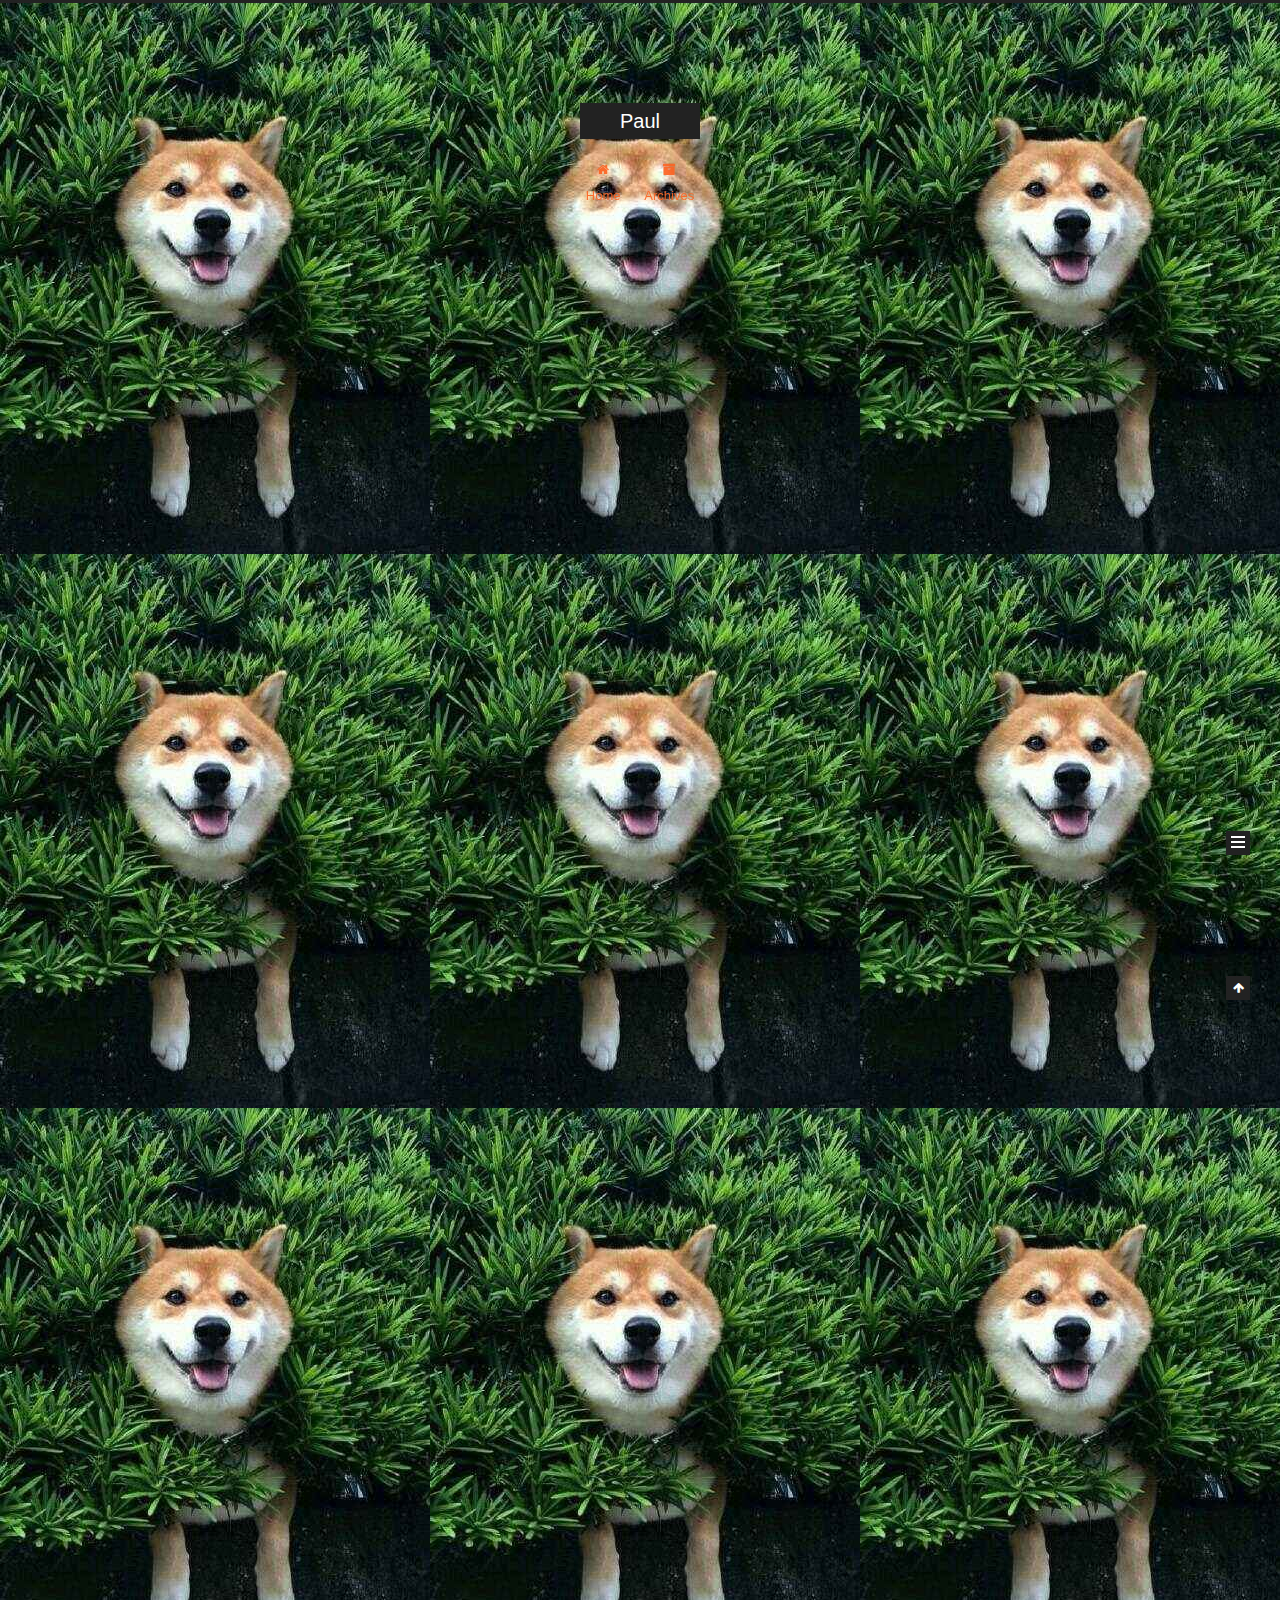
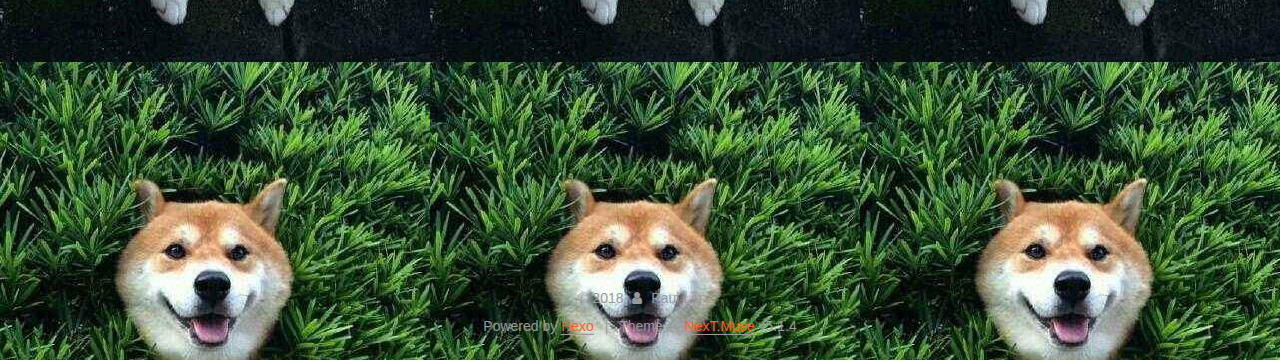
==== commit 88ad0a0c: "Site updated: 2018-06-23 14:08:46" ====
--- a/index.html
+++ b/index.html
@@ -248,7 +248,7 @@
         
           <h1 class="post-title" itemprop="name headline">
                 
-                <a class="post-title-link" href="/2018/06/22/first-new-post/" itemprop="url">first new post</a></h1>
+                <a class="post-title-link" href="/2018/06/22/first-new-post/" itemprop="url">Untitled</a></h1>
         
 
         <div class="post-meta">
@@ -300,7 +300,9 @@
       
         
           
-            
+            <hr>
+<p>title: first new post<br>date: 2018-06-22 20:59:33<br>tags:<br>—[base64]</p>
+
           
         
       
--- a/css/main.css
+++ b/css/main.css
@@ -1822,7 +1822,7 @@
   width: 4px;
   height: 4px;
   border-radius: 50%;
-  background: #5da8e7;
+  background: #c7ff88;
 }
 .links-of-blogroll {
   font-size: 13px;
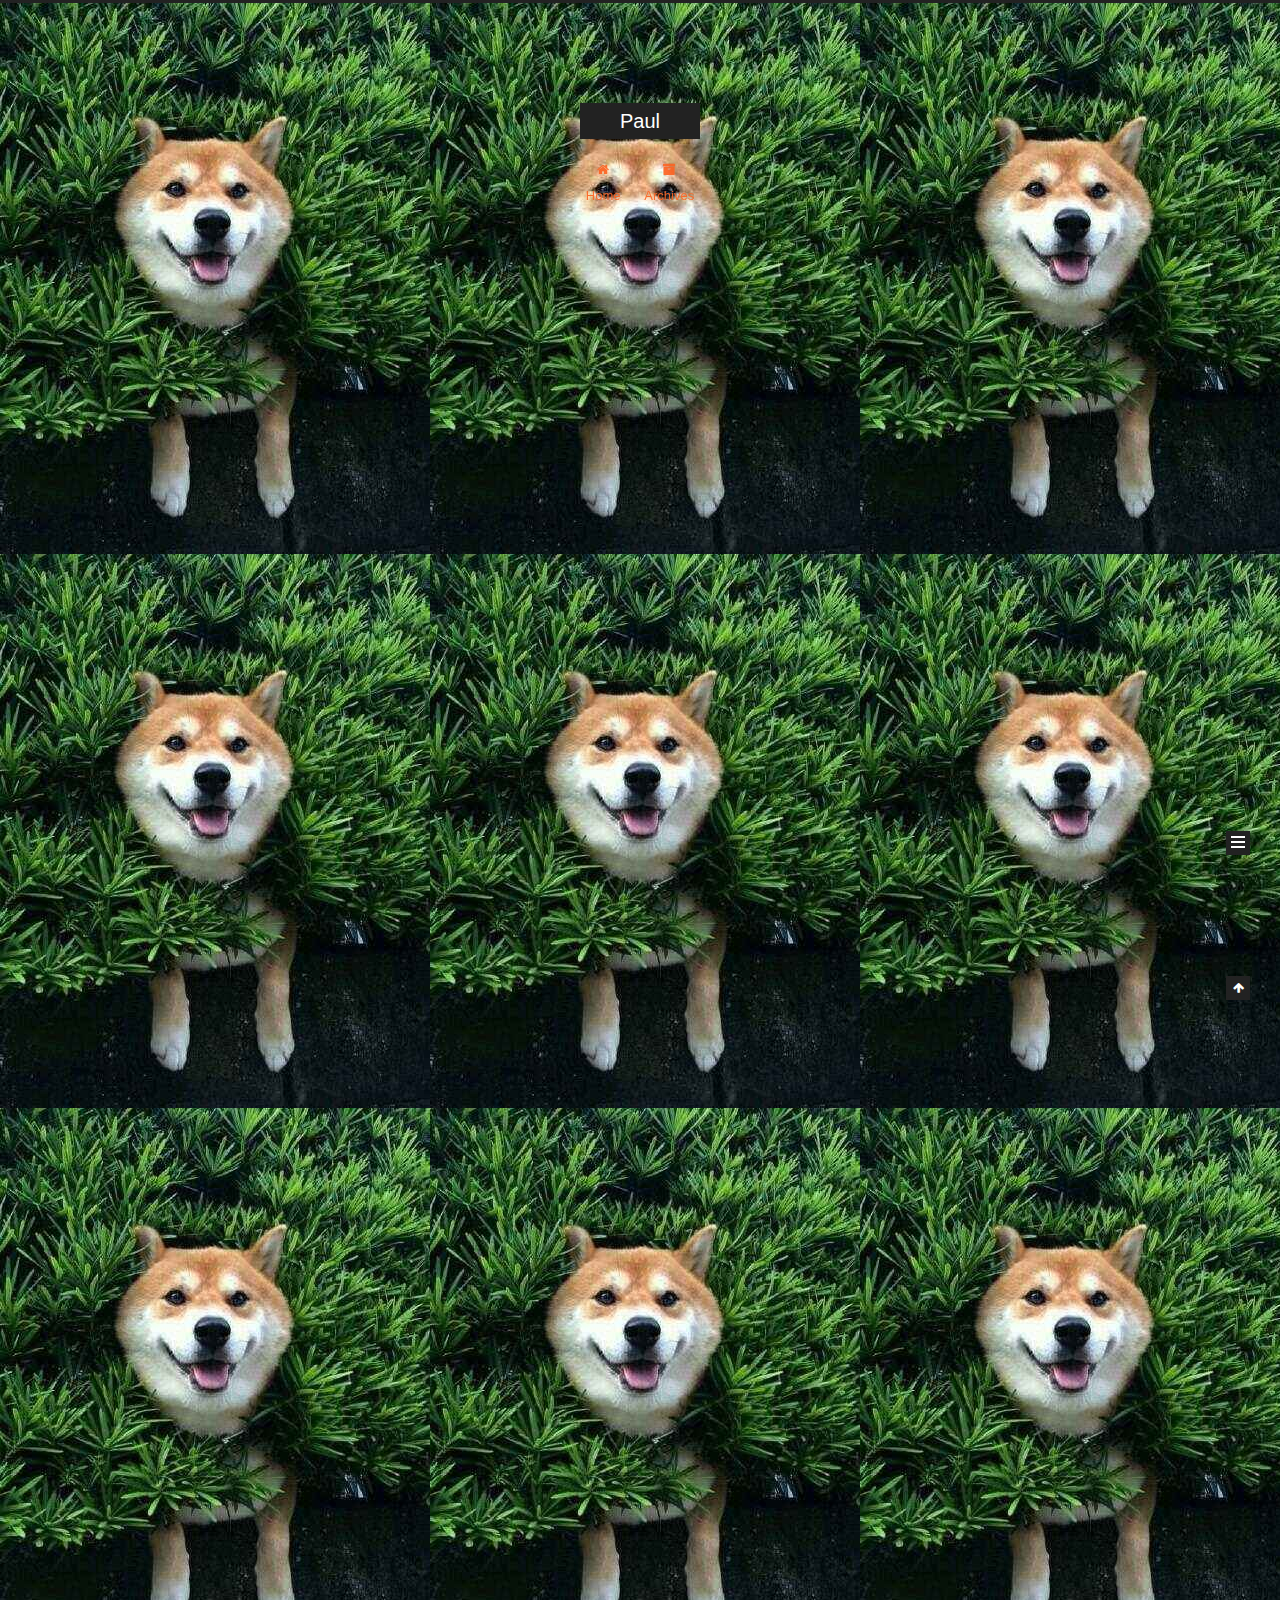
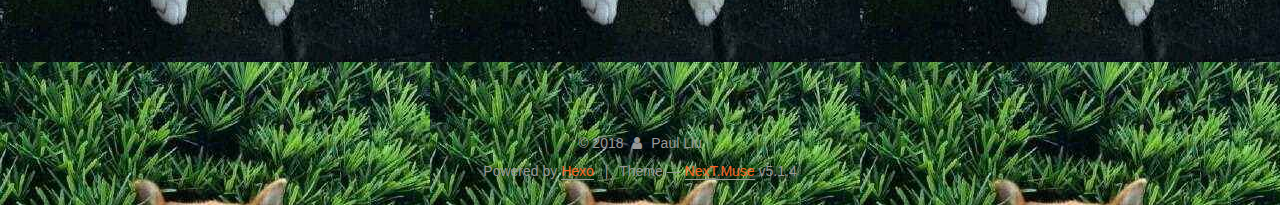
==== commit c7176866: "Site updated: 2018-06-23 14:10:01" ====
--- a/index.html
+++ b/index.html
@@ -248,7 +248,7 @@
         
           <h1 class="post-title" itemprop="name headline">
                 
-                <a class="post-title-link" href="/2018/06/22/first-new-post/" itemprop="url">Untitled</a></h1>
+                <a class="post-title-link" href="/2018/06/22/first-new-post/" itemprop="url">first new post</a></h1>
         
 
         <div class="post-meta">
@@ -300,8 +300,7 @@
       
         
           
-            <hr>
-<p>title: first new post<br>date: 2018-06-22 20:59:33<br>tags:<br>—[base64]</p>
+            <p>666</p>
 
           
         
--- a/css/main.css
+++ b/css/main.css
@@ -1822,7 +1822,7 @@
   width: 4px;
   height: 4px;
   border-radius: 50%;
-  background: #c7ff88;
+  background: #d97901;
 }
 .links-of-blogroll {
   font-size: 13px;
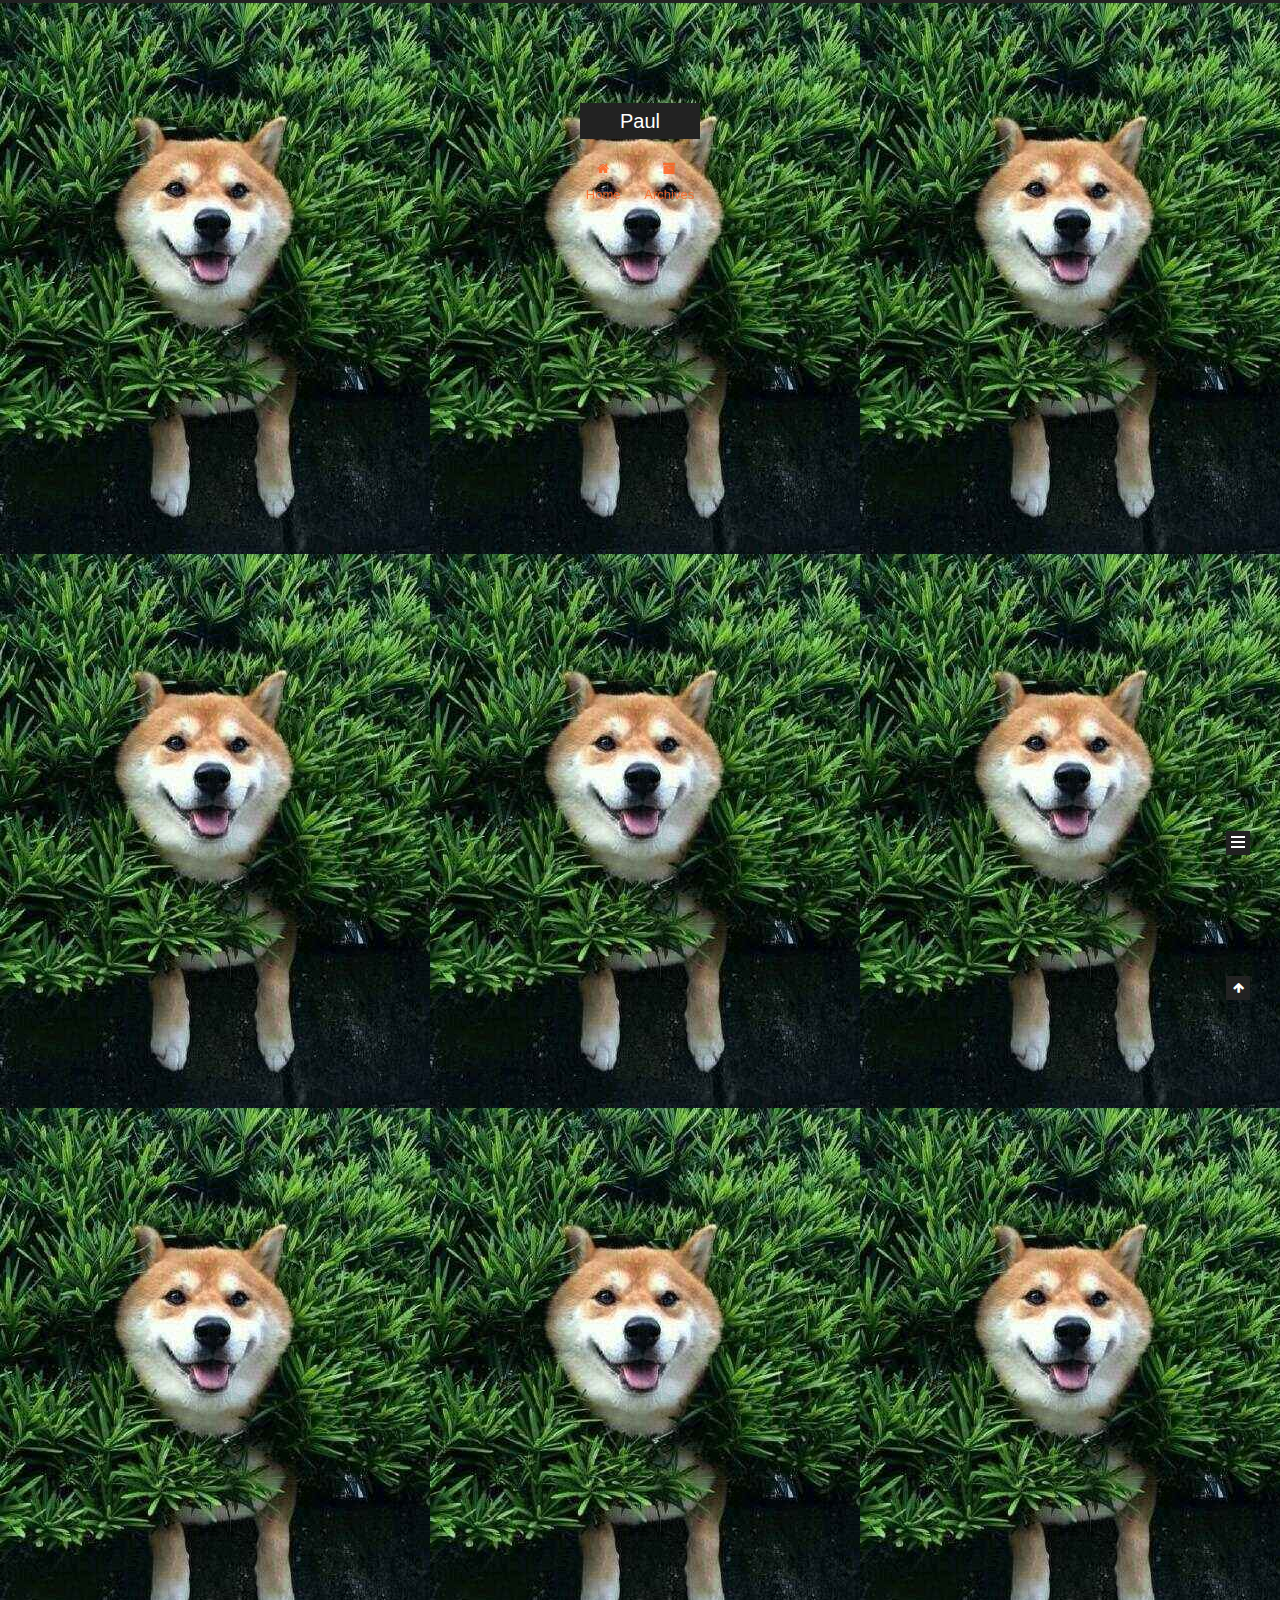
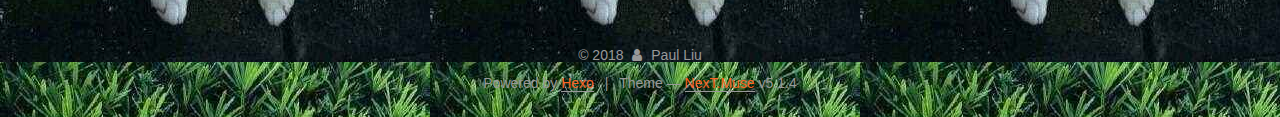
==== commit e7645757: "Site updated: 2018-06-23 14:10:51" ====
--- a/index.html
+++ b/index.html
@@ -300,8 +300,7 @@
       
         
           
-            <p>666</p>
-
+            
           
         
       
--- a/css/main.css
+++ b/css/main.css
@@ -1822,7 +1822,7 @@
   width: 4px;
   height: 4px;
   border-radius: 50%;
-  background: #d97901;
+  background: #75ffe7;
 }
 .links-of-blogroll {
   font-size: 13px;
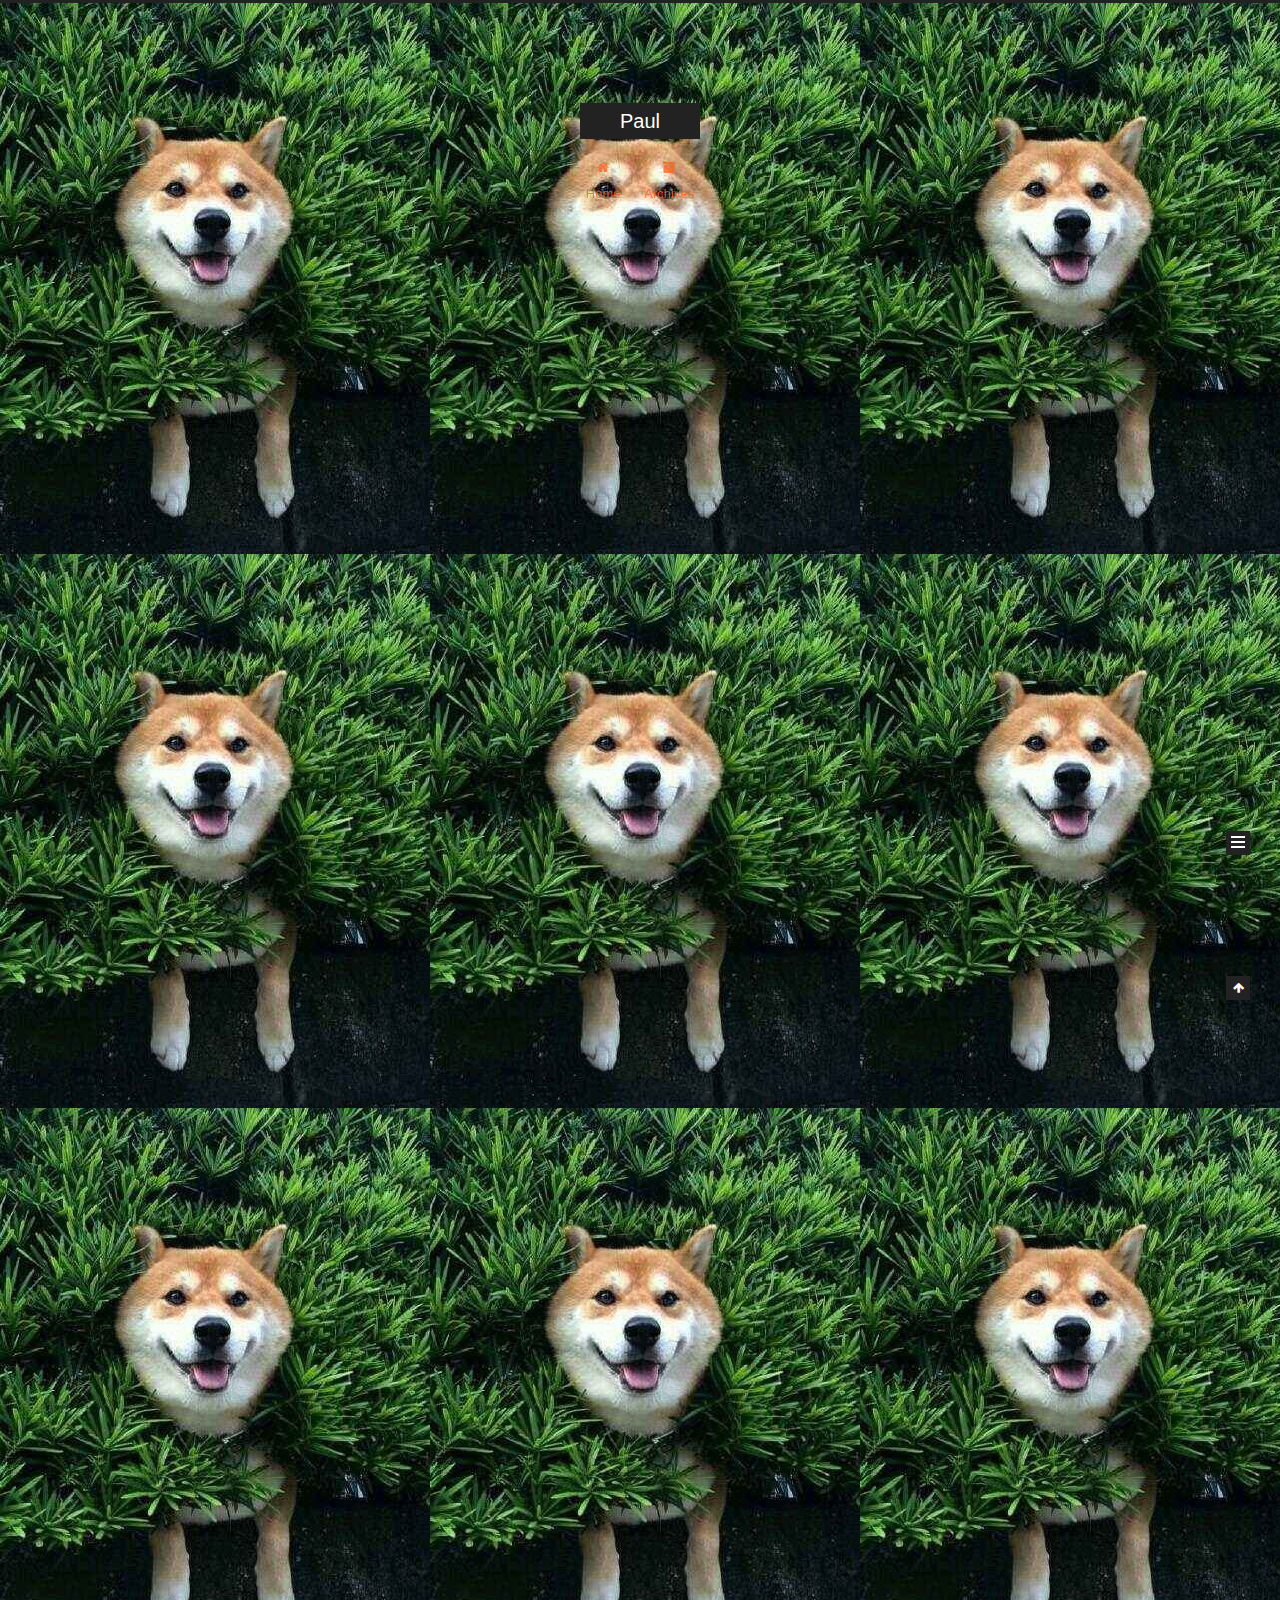
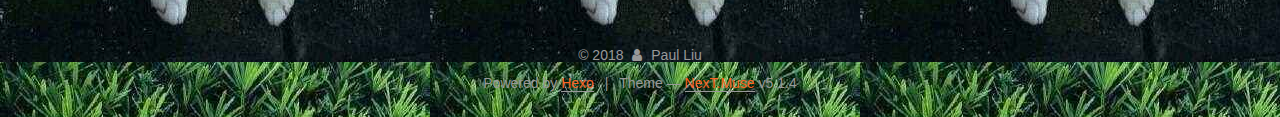
==== commit 81b795a0: "Site updated: 2018-06-23 14:11:50" ====
--- a/index.html
+++ b/index.html
@@ -229,7 +229,7 @@
   
   
   <div class="post-block">
-    <link itemprop="mainEntityOfPage" href="http://yoursite.com/2018/06/22/first-new-post/">
+    <link itemprop="mainEntityOfPage" href="http://yoursite.com/2018/06/23/first-new-post/">
 
     <span hidden itemprop="author" itemscope itemtype="http://schema.org/Person">
       <meta itemprop="name" content="Paul Liu">
@@ -248,7 +248,7 @@
         
           <h1 class="post-title" itemprop="name headline">
                 
-                <a class="post-title-link" href="/2018/06/22/first-new-post/" itemprop="url">first new post</a></h1>
+                <a class="post-title-link" href="/2018/06/23/first-new-post/" itemprop="url">first new post</a></h1>
         
 
         <div class="post-meta">
@@ -260,8 +260,8 @@
               
                 <span class="post-meta-item-text">Posted on</span>
               
-              <time title="Post created" itemprop="dateCreated datePublished" datetime="2018-06-22T20:59:33+08:00">
-                2018-06-22
+              <time title="Post created" itemprop="dateCreated datePublished" datetime="2018-06-23T14:11:33+08:00">
+                2018-06-23
               </time>
             
 
--- a/css/main.css
+++ b/css/main.css
@@ -1822,7 +1822,7 @@
   width: 4px;
   height: 4px;
   border-radius: 50%;
-  background: #75ffe7;
+  background: #24ffff;
 }
 .links-of-blogroll {
   font-size: 13px;
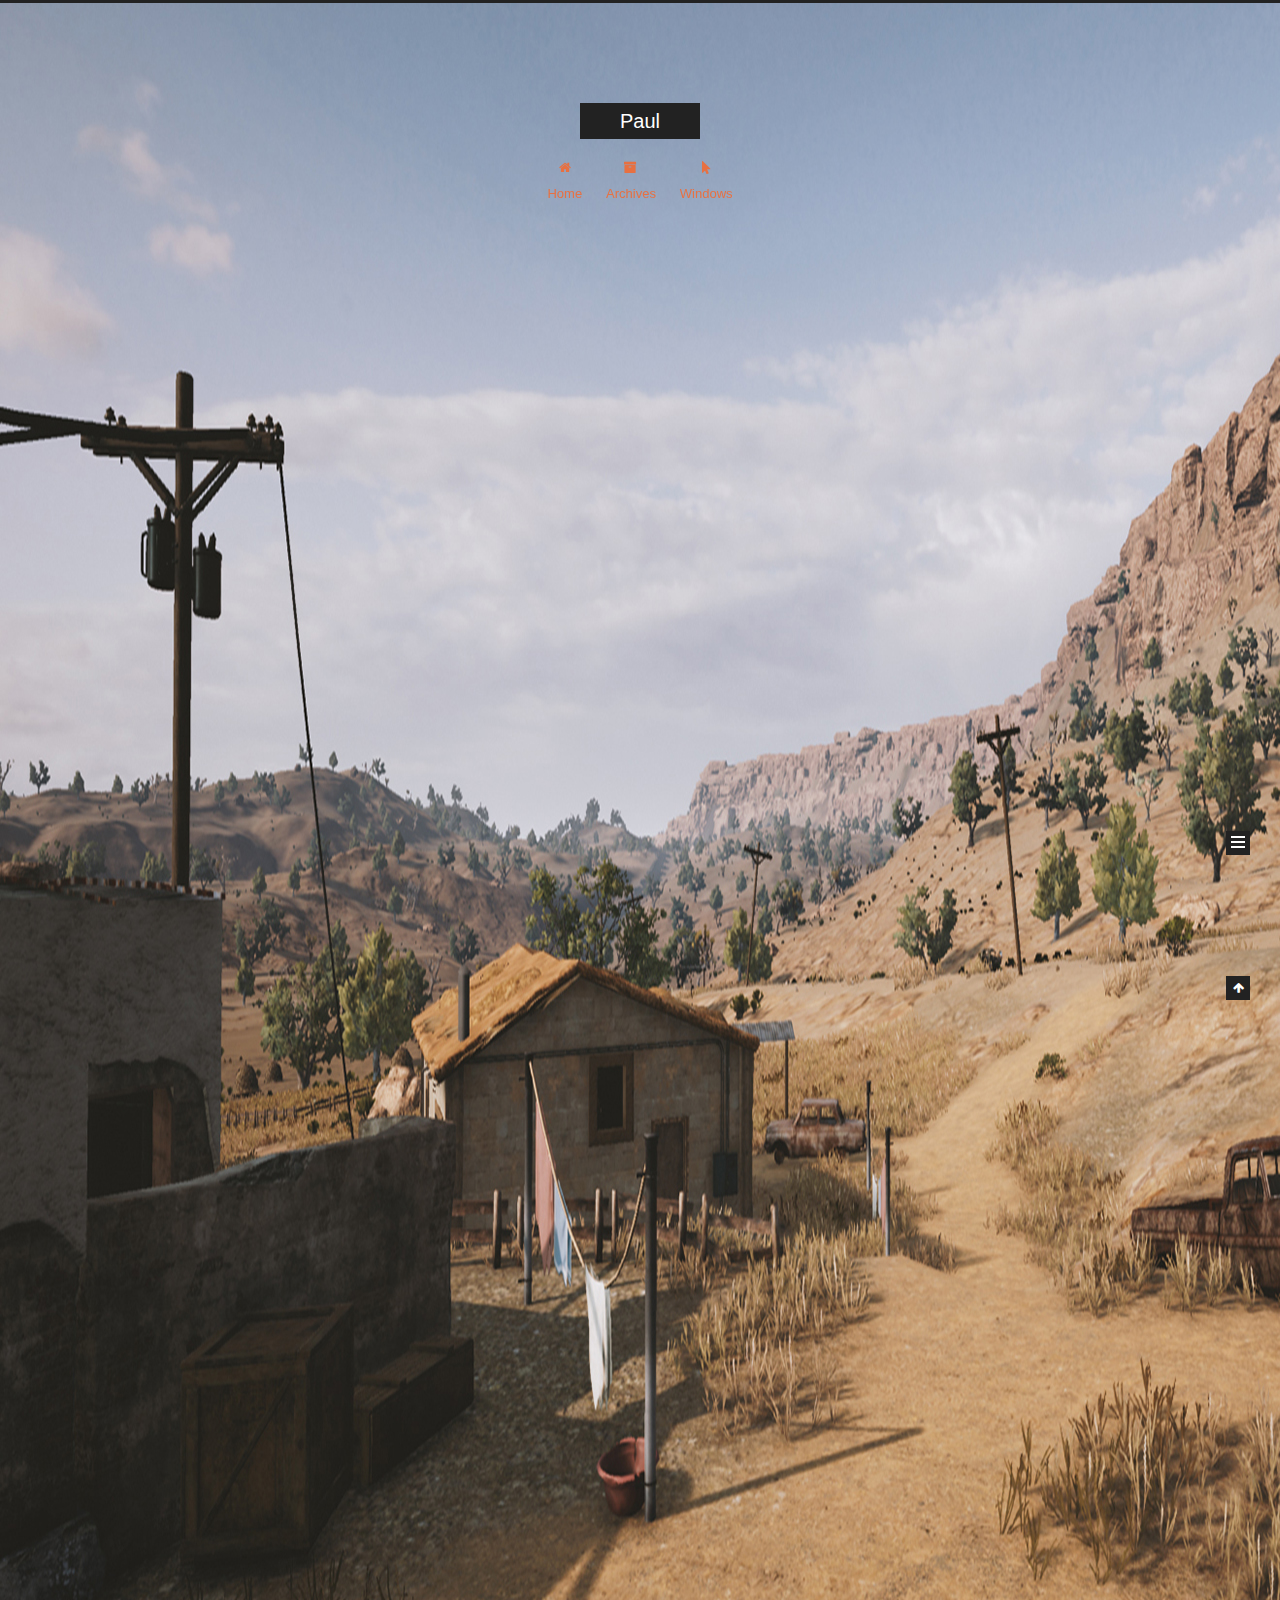
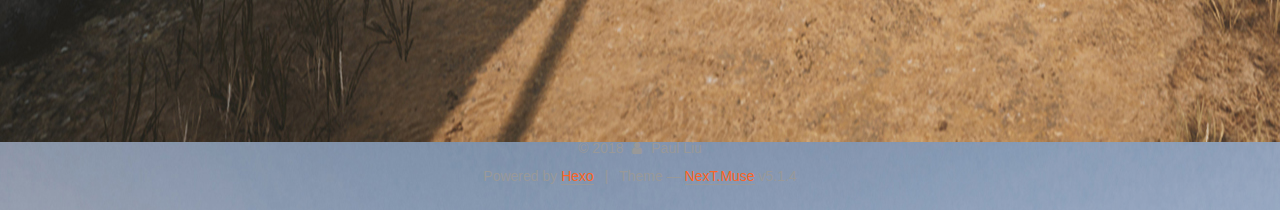
==== commit 94b75266: "Site updated: 2018-06-26 19:03:31" ====
--- a/index.html
+++ b/index.html
@@ -196,6 +196,16 @@
           </a>
         </li>
       
+        
+        <li class="menu-item menu-item-windows">
+          <a href="/Windows/" rel="section">
+            
+              <i class="menu-item-icon fa fa-fw fa-mouse-pointer"></i> <br />
+            
+            Windows
+          </a>
+        </li>
+      
 
       
     </ul>
@@ -229,7 +239,7 @@
   
   
   <div class="post-block">
-    <link itemprop="mainEntityOfPage" href="http://yoursite.com/2018/06/23/first-new-post/">
+    <link itemprop="mainEntityOfPage" href="http://yoursite.com/2018/06/25/first-new-post/">
 
     <span hidden itemprop="author" itemscope itemtype="http://schema.org/Person">
       <meta itemprop="name" content="Paul Liu">
@@ -248,7 +258,7 @@
         
           <h1 class="post-title" itemprop="name headline">
                 
-                <a class="post-title-link" href="/2018/06/23/first-new-post/" itemprop="url">first new post</a></h1>
+                <a class="post-title-link" href="/2018/06/25/first-new-post/" itemprop="url">first new post</a></h1>
         
 
         <div class="post-meta">
@@ -260,8 +270,8 @@
               
                 <span class="post-meta-item-text">Posted on</span>
               
-              <time title="Post created" itemprop="dateCreated datePublished" datetime="2018-06-23T14:11:33+08:00">
-                2018-06-23
+              <time title="Post created" itemprop="dateCreated datePublished" datetime="2018-06-25T14:11:33+08:00">
+                2018-06-25
               </time>
             
 
@@ -300,7 +310,7 @@
       
         
           
-            
+            <h1 id="哈哈哈哈哈哈哈哈哈"><a href="#哈哈哈哈哈哈哈哈哈" class="headerlink" title="哈哈哈哈哈哈哈哈哈"></a>哈哈哈哈哈哈哈哈哈</h1>
           
         
       
--- a/css/main.css
+++ b/css/main.css
@@ -1822,7 +1822,7 @@
   width: 4px;
   height: 4px;
   border-radius: 50%;
-  background: #24ffff;
+  background: #1affff;
 }
 .links-of-blogroll {
   font-size: 13px;
